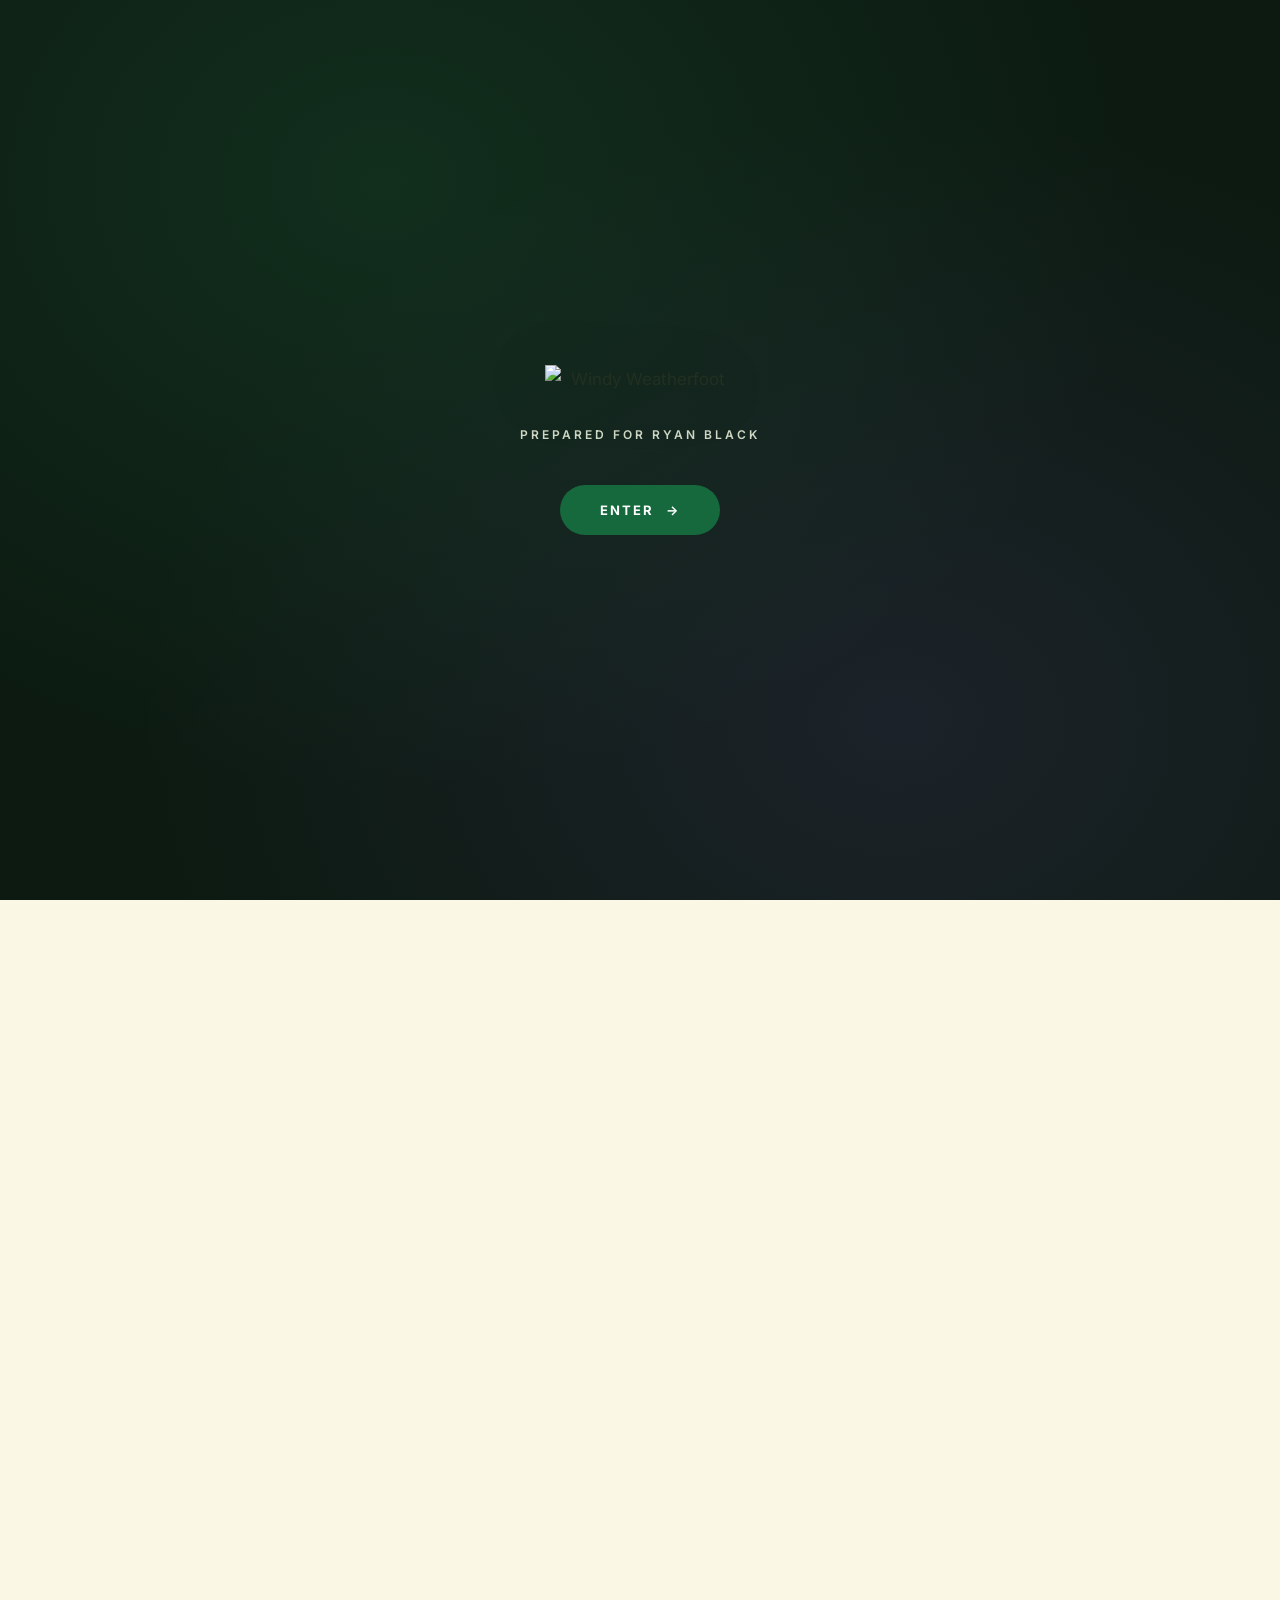
==== index.html @ 0df03382 "add welcome email 1 mockup to the 90-day plan section drops a "The first flow, in draft" callout bet" ====
<!DOCTYPE html>
<html lang="en">
<head>
  <meta charset="UTF-8" />
  <meta name="viewport" content="width=device-width, initial-scale=1.0" />
  <meta name="robots" content="noindex, nofollow" />
  <title>Windy Weatherfoot, expanded</title>
  <meta property="og:type" content="website" />
  <meta property="og:url" content="https://jacogilliam-ai.github.io/windy-pitch/" />
  <meta property="og:title" content="Windy Weatherfoot, expanded" />
  <meta property="og:description" content="A franchise-expansion roadmap. Prepared for Ryan Black." />
  <meta property="og:image" content="https://jacogilliam-ai.github.io/windy-pitch/images/hero-cottage-moon.jpg" />
  <meta property="og:image:width" content="2322" />
  <meta property="og:image:height" content="1320" />
  <meta name="twitter:card" content="summary_large_image" />
  <meta name="twitter:title" content="Windy Weatherfoot, expanded" />
  <meta name="twitter:description" content="A franchise-expansion roadmap. Prepared for Ryan Black." />
  <meta name="twitter:image" content="https://jacogilliam-ai.github.io/windy-pitch/images/hero-cottage-moon.jpg" />
  <link rel="preconnect" href="https://fonts.googleapis.com" />
  <link rel="preconnect" href="https://fonts.gstatic.com" crossorigin />
  <link href="https://fonts.googleapis.com/css2?family=Fraunces:opsz,wght@9..144,400;9..144,500;9..144,600;9..144,700&family=Inter:wght@400;500;600;700&display=swap" rel="stylesheet" />
  <link rel="stylesheet" href="styles.css?v=53" />
</head>
<body>

  <!-- INTRO SPLASH -->
  <div id="gate" class="gate">
    <div class="gate-inner">
      <img src="images/logo.webp" alt="Windy Weatherfoot" class="gate-logo" />
      <p class="gate-eyebrow">Prepared for Ryan Black</p>
      <button id="gate-enter" class="gate-enter" type="button">Enter<span class="gate-enter-arrow" aria-hidden="true">→</span></button>
    </div>
  </div>

  <!-- MAIN CONTENT -->
  <main id="site" class="site hidden" aria-hidden="true">

    <!-- NAV -->
    <nav class="nav">
      <img src="images/logo.webp" alt="Windy Weatherfoot" class="nav-logo" />
      <div class="nav-links">
        <a href="#machine">The Machine</a>
        <a href="#plan">The Plan</a>
        <a href="#ask">The Ask</a>
      </div>
    </nav>

    <!-- HERO -->
    <section class="hero">
      <div class="hero-bg" style="background-image: url('images/hero-cottage-moon.jpg');"></div>
      <div class="hero-overlay"></div>
      <div class="hero-inner">
        <p class="hero-eyebrow">Prepared for Ryan Black</p>
        <h1 class="hero-title">Windy Weatherfoot,<br /><em>expanded.</em></h1>
        <p class="hero-sub">How the show becomes a franchise. How every piece feeds the next.</p>
        <div class="hero-cta">
          <a href="#machine" class="btn">See the machine</a>
        </div>
      </div>
    </section>

    <!-- THE READ -->
    <section class="section section-forest">
      <div class="container container-narrow center-head">
        <p class="eyebrow eyebrow-light">The read</p>
        <h2 class="display-1 display-light">The reach is here. The revenue path isn't.</h2>
        <p class="body-lg body-light">58,800 YouTube subscribers. 5,000 on TikTok. Roblox launched. The audience showed up. Most of them watch and leave. There's no path from the view to the cart, no product that keeps a kid coming back, no engine that compounds what you've already built.</p>
        <p class="body-lg body-light">What follows is that path. Ninety days to prove the funnel, years to build the franchise, laid out as if I started tomorrow.</p>
      </div>
    </section>

    <!-- READ 01: THE CHARACTER READ -->
    <section class="section section-forest">
      <div class="split split-reverse">
        <figure class="split-media">
          <img src="images/windy-butterfly.jpg" alt="Windy" loading="lazy" />
        </figure>
        <div class="split-body">
          <p class="eyebrow eyebrow-light">The character read</p>
          <h2 class="display-1 display-light">She talks to camera. That's rare, and it's a channel.</h2>
          <p class="body-lg body-light">Most kids' IP characters live inside the story. Windy talks straight to the camera. Nothing else in kids' IP does that.</p>
          <p class="body-lg body-light">That's why she can carry a product drop, an email, a Roblox reveal. She's not a mascot. She's the person kids trust. The channel is already built into the show.</p>
          <p class="body-lg body-light">The footprint on her vest is already the mark. Put it on every tee, every box, and every unlock screen, and one character carries a whole wardrobe.</p>
        </div>
      </div>
    </section>

    <!-- READ 02: THE SITE READ -->
    <section class="section section-cream">
      <div class="container center-head">
        <p class="eyebrow">The site read</p>
        <h2 class="display-1">Three things I'd fix first.</h2>
        <p class="lead">Looked at windyweatherfoot.com from the outside. Three things that would move numbers before anything on the plan below ever ships.</p>
      </div>

      <div class="audit-list">
        <article class="audit-item">
          <p class="audit-num">01</p>
          <div class="audit-body">
            <h3>Your homepage hero CTA dead-ends.</h3>
            <p>The "Download the Pledge PDF" button on your homepage links to /collections/all. Not a PDF, not gated, not the pledge product page. Every visitor who clicks the most prominent thing on your site lands somewhere confusing. One link fix.</p>
          </div>
        </article>

        <article class="audit-item">
          <p class="audit-num">02</p>
          <div class="audit-body">
            <h3>Your character discovery is invisible to the internet.</h3>
            <p>Seven characters, one carousel URL, seven "Shop [Name]'s Items" buttons that reload the same page. Meanwhile all seven character collections already exist at their own URLs, they just aren't wired up. No character data for search engines either, so Google and AI answers have no anchor for "who is Windy Weatherfoot" queries. Wire the buttons, build a real page for each character, add character data for search. Biggest single search opportunity on the site sitting unclaimed.</p>
          </div>
        </article>

        <article class="audit-item">
          <p class="audit-num">03</p>
          <div class="audit-body">
            <h3>Your post-purchase experience isn't on-brand.</h3>
            <p>Every customer who buys your product gets kicked into vanilla Shopify. The Account and Orders pages have no Weatherfoot header, no branding, no styling. They just handed you money, and the first thing they see is a screen that could belong to any other online store. Fixable through Shopify customer account extensions or theme customization.</p>
          </div>
        </article>
      </div>

      <div class="audit-live-test">
        <p class="audit-live-eyebrow"><em>And one thing I tested myself.</em></p>
        <h3 class="audit-live-title">Nothing fires after email signup.</h3>
        <p class="audit-live-body">I subscribed to your email list on July 10. Since then: zero welcome email, zero product tease, zero follow-up. Shopify sent me a login code (that's transactional, working fine), but the marketing side isn't wired. You have two email capture forms on the homepage. Neither of them triggers a sequence. Every warm lead you're paying to acquire is cooling in a queue.</p>
      </div>

      <div class="audit-more">
        <a href="audit.html" class="btn-audit">Read the full audit<span class="btn-audit-arrow" aria-hidden="true">→</span></a>
        <p class="audit-more-caption">Everything else I found, page by page.</p>
      </div>
    </section>

    <!-- WHY NOW -->
    <section id="whynow" class="section section-forest">
      <div class="container container-narrow center-head">
        <p class="eyebrow eyebrow-light">Why now</p>
        <h2 class="display-1 display-light">The window is open.</h2>
        <p class="body-lg body-light">Kids' IP is going through a consolidation window. Bluey demonstrated the ceiling. Slumberkins and Little Passports proved the middle. The gap between them, character-driven and preservation-minded, is empty right now.</p>
        <p class="body-lg body-light">Windy Weatherfoot has the material for it. The next twelve months decide whether another IP fills the space first.</p>
      </div>
    </section>

    <!-- READ 03: THE PRODUCT READ (paired with the showcase below) -->
    <section class="section section-cream-2">
      <div class="container container-narrow center-head">
        <p class="eyebrow">The product read</p>
        <h2 class="display-1">Your best SKUs already tell you what belongs in the lineup.</h2>
        <p class="body-lg">The lucky purple comb and the pledge box come from moments in the show. The instinct is right. Kids ask for what they saw a character use. Plush, bag charms, the vest, and character apparel are the next of that kind, and they're the ones kids ask for by name.</p>
        <p class="body-lg">Put story-first products at the front of the lineup, and each one pulls from an audience the show already has. Here's what that looks like.</p>
      </div>
    </section>

    <!-- THE PRODUCTS -->
    <section class="section section-cream">
      <div class="container center-head">
        <p class="eyebrow">The products</p>
        <h2 class="display-1">Things kids collect, repeat, and unlock.</h2>
        <p class="lead">Every product does one of three jobs. It builds a collection, it comes back every month, or it unlocks something in the game. Same catalog, three doors in for ages 2 to 10. Kids age up inside the world, not out of it.</p>
        <p class="body-lg" style="text-align: center; max-width: 62ch; margin: 20px auto 0; font-style: italic; color: var(--ink-muted);">This is the Year 1 to 3 vision, not the 90-day scope. Phase 1 is site plus email. Everything below is what gets built once Phase 1 has earned it.</p>
      </div>

      <!-- Lead feature: bag charms -->
      <div class="prod-feature">
        <figure class="prod-feature-media">
          <span class="prod-render-tag">Concept render</span>
          <img src="images/charms-backpack.jpg" alt="Chip, Carrot, and Chit Chat bag charms clipped to a backpack" loading="lazy" width="1288" height="1600" />
        </figure>
        <div class="prod-feature-body">
          <p class="prod-kicker">Collect</p>
          <h3>Blind-box bag charms</h3>
          <p>Clip-on characters that ride to school and back. A surprise in every pack, a full cast to chase, and the whole thing lives where kids show each other what they love: the backpack strap.</p>
          <p>Wave one ships as soft plush charms in Q2, same factory profile as the plush line. Wave two upgrades to vinyl blind-box figurines once volume justifies the tooling. The reason a kid asks for the next one.</p>
        </div>
      </div>

      <!-- Rendered product line -->
      <div class="prod-showcase">
        <figure class="prod-card">
          <div class="prod-card-media">
            <span class="prod-render-tag">Concept render</span>
            <img src="images/plush-duo.jpg" alt="Chip and Carrot plush toys" loading="lazy" width="1300" height="1632" />
          </div>
          <figcaption>
            <p class="prod-kicker">Collect</p>
            <h3>The plush line</h3>
            <p>Chip and Carrot first, then the whole cast. Full sizes, seasonal variants, and minis made for backpacks.</p>
          </figcaption>
        </figure>

        <figure class="prod-card">
          <div class="prod-card-media">
            <span class="prod-render-tag">Concept render</span>
            <img src="images/tee-chip.jpg" alt="Kids tee with a hand-drawn Chip and the footprint mark" loading="lazy" width="1288" height="1600" />
          </div>
          <figcaption>
            <p class="prod-kicker">Collect</p>
            <h3>Kids apparel</h3>
            <p>The footprint as a uniform, sized for real kids, with a small parent matching capsule made for photos.</p>
          </figcaption>
        </figure>

        <figure class="prod-card">
          <div class="prod-card-media">
            <span class="prod-render-tag">Concept render</span>
            <img src="images/book-cover.jpg" alt="Windy Weatherfoot board book cover" loading="lazy" width="1600" height="1600" />
          </div>
          <figcaption>
            <p class="prod-kicker">Collect</p>
            <h3>The book &amp; activity ladder</h3>
            <p>Coloring books, sticker books, sing-along picture books, board books, early readers. Coloring and activity books ship first in Year 1. Board books via licensed partner later in Year 1. Chapter books need a publisher deal in Year 2. Your existing Weatherfoot Pledge, Pack Song, and Butterfly Maze are the first PDFs onto a shelf.</p>
          </figcaption>
        </figure>
      </div>

      <!-- Public market comps -->
      <section class="market" aria-label="Public market pricing benchmarks">
        <p class="eyebrow">The market</p>
        <p class="market-lead">Public retail. What kids' companies already charge for these categories.</p>
        <div class="market-grid">
          <div class="market-stat">
            <p class="market-cat">Plush</p>
            <p class="market-range">$10 to $45</p>
            <p class="market-source">$10 blind-box minis, $25 to $45 character plush. Squishmallows and Slumberkins. Collector tier goes higher but isn't the volume driver.</p>
          </div>
          <div class="market-stat">
            <p class="market-cat">Monthly box</p>
            <p class="market-range">$22 to $40</p>
            <p class="market-source">KiwiCo and Little Passports sit here. Lovevery reaches higher for the premium learning tier.</p>
          </div>
          <div class="market-stat">
            <p class="market-cat">Kids apparel</p>
            <p class="market-range">$22 to $40</p>
            <p class="market-source">Character tees at $22 to $32. Hoodies and sets stretch the ceiling. Bluey and CoComelon retail comps.</p>
          </div>
          <div class="market-stat">
            <p class="market-cat">Books &amp; activities</p>
            <p class="market-range">$6 to $18</p>
            <p class="market-source">Coloring and sticker books at $6 to $12. Board books $8 to $15. Early readers $12 to $18. Scholastic and Penguin.</p>
          </div>
        </div>
        <p class="market-fine">Public retail prices, not internal figures.</p>
      </section>

      <!-- The Preservation Club mechanism -->
      <article class="prod-mechanism">
        <p class="prod-kicker">Repeat</p>
        <h3>The Preservation Club</h3>
        <div class="prod-mechanism-body">
          <div class="prod-mechanism-copy">
            <p>A monthly subscription that turns Generation Preservation™ from a brand promise into something kids actually do at home. Every founding member gets a footprint vest, Windy's style or Walker's, in their size. Every month brings a new mission tied to that month's episodes, and a patch to earn.</p>
            <p>The Club opens with a welcome kit: printables, digital access, first mission. Vests ship to founding members in month four, once sizing runs are through kids' apparel production.</p>
            <p>Windy earns hers in the show. Kids earn theirs at home. Real missions parents can guide: plant something, pick up trash on a walk, help a neighbor. Finish the mission, iron the badge on. Iron-on beats velcro for durability and sew-on for effort.</p>
            <p class="prod-mechanism-close">The show writes the storyline. The club runs the game.</p>
          </div>
          <div class="prod-mechanism-visual">
            <div class="vest-pair">
              <figure class="vest-card">
                <img src="images/vest-preservation-windy.jpg" alt="The Preservation Club vest in Windy's style: pink two-tone, patches sewn on" loading="lazy" width="1600" height="1600" />
                <figcaption>Windy's</figcaption>
              </figure>
              <figure class="vest-card">
                <img src="images/vest-preservation-walker.jpg" alt="The Preservation Club vest in Walker's style: navy and rust two-tone, patches sewn on" loading="lazy" width="1600" height="1600" />
                <figcaption>Walker's</figcaption>
              </figure>
            </div>
            <div class="patch-cluster">
              <img src="images/badge-plant.png" alt="Plant patch concept render" class="patch-img" loading="lazy" />
              <img src="images/badge-help.png" alt="Help patch concept render" class="patch-img" loading="lazy" />
              <img src="images/badge-clean.png" alt="Clean patch concept render" class="patch-img" loading="lazy" />
              <img src="images/badge-share.png" alt="Share patch concept render" class="patch-img" loading="lazy" />
            </div>
            <p class="patch-caption">A patch a month, tied to that month's episodes.</p>
          </div>
        </div>
      </article>

      <!-- Music channel -->
      <article class="prod-mechanism prod-mechanism-alt">
        <p class="prod-kicker">Royalty</p>
        <h3>The music channel.</h3>

        <div class="music-stats">
          <div class="music-stat">
            <p class="music-num">200K</p>
            <p class="music-label">YouTube views on Take Me Home</p>
          </div>
          <div class="music-stat music-stat-alt">
            <p class="music-num">1</p>
            <p class="music-label">monthly listener on Spotify</p>
          </div>
        </div>

        <div class="prod-mechanism-body prod-mechanism-body-single">
          <div class="prod-mechanism-copy">
            <p>The infrastructure is set up. The bridge from one platform to the other is what's missing.</p>
            <p>Every YouTube description points to Spotify. Every email flow features the newest track. Every blog post about morning routines or songs to sing before bed opens with a play button. Character-branded playlists on Spotify Kids. A Sunpike soundtrack album. Lullaby collections tied to the "home by supper" pledge. The audience exists. The catalog exists. The path between them doesn't yet.</p>
            <p class="prod-mechanism-close">Same songs. Same audience. New royalty stream.</p>
          </div>
        </div>
      </article>

      <!-- Revenue architecture -->
      <section class="revenue-arch" aria-label="Revenue architecture summary">
        <p class="eyebrow">Revenue architecture</p>
        <p class="revenue-lead">Four revenue types. One IP.</p>
        <div class="revenue-grid">
          <div class="revenue-col">
            <p class="revenue-cat">Owned</p>
            <p class="revenue-subcat">You make it, you sell it.</p>
            <ul>
              <li>Plush line</li>
              <li>Kids apparel</li>
              <li>Books and activity</li>
              <li>Bag charms</li>
            </ul>
          </div>
          <div class="revenue-col">
            <p class="revenue-cat">Recurring</p>
            <p class="revenue-subcat">Locked-in monthly income.</p>
            <ul>
              <li>Preservation Club (monthly subscription)</li>
              <li>Roblox game pass (in-game monthly)</li>
              <li>Founders' Ring (annual exclusives tier)</li>
            </ul>
          </div>
          <div class="revenue-col">
            <p class="revenue-cat">Royalty</p>
            <p class="revenue-subcat">Someone else pays for the play.</p>
            <ul>
              <li>Music streaming</li>
              <li>Roblox unlock economy</li>
              <li>Book royalties</li>
              <li>Brand licensing (bedding, backpacks, snacks, party)</li>
            </ul>
          </div>
          <div class="revenue-col">
            <p class="revenue-cat">Creator</p>
            <p class="revenue-subcat">Other people grow the brand for you.</p>
            <ul>
              <li>Anchor partners at Ryan's World scale</li>
              <li>Vetted mid-tier creators</li>
              <li>10 to 15 percent affiliate commission</li>
              <li>Cross-IP collabs (Year 2, long deal cycle)</li>
            </ul>
          </div>
        </div>
        <p class="revenue-close">The show is the anchor. Everything else is category expansion.</p>
      </section>

      <p class="prod-note">Concept renders, made to show the direction. Final products would go through proper design and prototyping.</p>
    </section>

    <!-- THE MACHINE (flywheel) -->
    <section id="machine" class="section section-cream">
      <div class="container center-head">
        <p class="eyebrow">The machine</p>
        <h2 class="display-1">Not six products. One machine.</h2>
        <p class="lead">You've built the biggest parts: the show, the game, the creators. Right now they run on their own. Connect them, add the products, and each one makes the next one bigger.</p>
      </div>

      <div class="flywheel" id="flywheel">
        <div class="fw-stage">
          <svg class="fw-orbit" viewBox="0 0 100 100" aria-hidden="true">
            <circle class="fw-orbit-track" cx="50" cy="50" r="42" />
            <circle class="fw-orbit-sweep" cx="50" cy="50" r="42" />
          </svg>

          <div class="fw-hub">
            <svg class="fw-hub-mark" viewBox="0 0 64 72" aria-hidden="true">
              <path d="M32 20c9 0 16 8 15 20-1 9-7 16-15 16s-14-7-15-16C16 28 23 20 32 20Z" />
              <circle cx="20" cy="12" r="5" />
              <circle cx="31" cy="8" r="5.5" />
              <circle cx="42" cy="11" r="5" />
              <circle cx="49" cy="19" r="4" />
            </svg>
            <p class="fw-hub-label">One mark,<br />every piece</p>
          </div>

          <div class="fw-node fw-pos-1">
            <span class="fw-step">01</span>
            <h3>Watch</h3>
            <p>The show and Windy's camera moments build real attachment.</p>
          </div>
          <div class="fw-node fw-pos-2">
            <span class="fw-step">02</span>
            <h3>Collect</h3>
            <p>Plush, charms, and the club turn love into things kids hold.</p>
          </div>
          <div class="fw-node fw-pos-3">
            <span class="fw-step">03</span>
            <h3>Play</h3>
            <p>Every product carries a Roblox unlock into daily play.</p>
          </div>
          <div class="fw-node fw-pos-4">
            <span class="fw-step">04</span>
            <h3>Share</h3>
            <p>Family creators unbox and wear it, pulling the next wave back.</p>
          </div>
        </div>

        <div class="fw-loop" aria-hidden="true">
          <span>Watch</span> → <span>Collect</span> → <span>Play</span> → <span>Share</span> ↻ <em>repeat</em>
        </div>

        <div class="fw-engine">
          <div class="fw-engine-mark">GPC</div>
          <div>
            <h3>The engine</h3>
            <p>The footprint ties every piece together, from her vest to the unlock screen. The Generation Preservation Club is the monthly subscription that keeps all four spinning between episodes.</p>
          </div>
        </div>
      </div>

      <div class="container container-narrow center-head">
        <p class="body-lg">Each turn, more kids arrive, the fandom runs deeper, and the creator roster grows. So the next turn reaches more kids for less. That is the difference between a store and a franchise. A store sells once. A machine compounds.</p>
      </div>
    </section>

    <!-- THE DELIGHT PLAY -->
    <section class="section section-cream-2">
      <div class="container container-narrow center-head">
        <p class="eyebrow">The delight play</p>
        <h2 class="display-1">Cheap surprises, real fans.</h2>
        <p class="body-lg">One flat envelope, once a quarter, to the top customers. A scavenger hunt card for the backyard. A seed packet with a note from Chip. A recipe card for Chip's favorite snack. Ships for under a dollar, cheaper than a single Meta ad, and the kid remembers Windy Weatherfoot every time they use it.</p>
        <p class="body-lg">Email keeps them warm. Envelopes make them show up.</p>
      </div>
    </section>

    <!-- FIRST 90 DAYS -->
    <section id="plan" class="section section-forest">
      <div class="container center-head">
        <p class="eyebrow eyebrow-light">First 90 days</p>
        <h2 class="display-1 display-light">A rough map, not a promise.</h2>
        <p class="lead body-light">Bluey's site works because BBC drops finished animation straight onto every page. Claynosaurz does the same from their 3D pipeline. The advantage is owning the animation, and both companies already do. You already own yours: episodes, character stills, the shots where Windy talks to the camera. Your Shopify isn't pulling from any of it yet.</p>
        <p class="body-lg body-light">Three phases. Phase 1 is site, email, and content, run on contract. You measure the work. Phase 2 is proving the funnel through what already exists: blog, audience, printables. Phase 3 is where you invest behind what the first two have already earned.</p>
        <p class="body-lg body-light">Building toward a cinematic, video-forward storefront takes six months, not ninety days. The goal is a Shopify that carries the show, not just the products. It needs access to your existing animation library. That's a Phase 2 conversation, not a Month 1 promise.</p>
        <p class="body-lg body-light">One caveat: I've worked from public research only. Where the timeline touches your team or your pipeline, I've made calls from the outside. Happy to be corrected.</p>
      </div>

      <div class="plan-grid">
        <article class="plan-month">
          <p class="plan-label">Month 1</p>
          <p class="plan-title">Site + funnel.</p>
          <ul>
            <li>Homepage hero CTA fixed (Pledge PDF gated + wired correctly)</li>
            <li>Character shop buttons wired to real collections</li>
            <li>Per-character content pages built (7 URLs, each with FictionalCharacter schema)</li>
            <li>Activity downloads gated behind email</li>
            <li>JSON-LD structured data on product, blog, and category pages</li>
            <li>Meta titles + descriptions rewritten across the site</li>
            <li>Welcome flow live (currently absent, per live test): cast intros, pledge download, first activity kit, first-order discount</li>
            <li>Weekly activity email tied to that week's episode</li>
          </ul>
        </article>
        <article class="plan-month">
          <p class="plan-label">Month 2</p>
          <p class="plan-title">Video-forward, blog-forward, post-purchase.</p>
          <ul>
            <li>Character pages rebuilt with show clips (existing YouTube masters, embedded as autoplay muted loops)</li>
            <li>Post-purchase account experience rebranded (Weatherfoot header, styling, order tracking)</li>
            <li>Blog: every post links to a matching product and activity at the bottom</li>
            <li>Music cross-linking: YouTube descriptions to Spotify, tracks in welcome flow</li>
            <li>Post-purchase flow live: care tips week two, matching product week four, next-invite week six</li>
            <li>Quarterly season flows scheduled: spring plant, summer earn-your-hat, fall harvest, winter home-by-supper</li>
          </ul>
        </article>
        <article class="plan-month">
          <p class="plan-label">Month 3</p>
          <p class="plan-title">Measure and expand.</p>
          <ul>
            <li>Site conversion rate measured against baseline</li>
            <li>Email list growth measured (target set by activity download rate)</li>
            <li>Blog posting twice a week in your voice, illustrator contracted for headers</li>
            <li>Blog-to-cart conversion measured</li>
            <li>Regular reporting to the WW team</li>
            <li>Conversation about Phase 2 (products, funded by WW)</li>
          </ul>
        </article>
      </div>

      <div class="container center-head" style="margin-top: 100px;">
        <p class="eyebrow eyebrow-light">The first flow, in draft</p>
        <h3 class="display-1 display-light" style="font-size: clamp(28px, 4vw, 44px);">Email 1: Welcome home.</h3>
        <p class="body-lg body-light" style="max-width: 62ch; margin: 24px auto 0;">A rough directional pass of the first welcome email, using your existing brand assets. Real design would go through Kimberly. This shows the pattern: a warm welcome from Windy, delivery of the Pledge, and a tease for Email 2.</p>
      </div>

      <div class="email-preview">
        <img src="images/Welcome-Email-1.jpg" alt="Welcome email mockup: dark forest hero with 'Welcome home', script banner in cream, first-person letter from Windy, Pledge PDF card with download CTA, preview strip, footer" loading="lazy" width="800" height="3888" />
      </div>

      <div class="container center-head" style="margin-top: 100px;">
        <p class="eyebrow eyebrow-light">Beyond 90 days</p>
        <h3 class="display-1 display-light" style="font-size: clamp(28px, 4vw, 44px);">Year one, two, three.</h3>
      </div>

      <div class="plan-grid">
        <article class="plan-month">
          <p class="plan-label">Year 1</p>
          <p class="plan-title">Compound the launch.</p>
          <ul>
            <li>Vest ships to Preservation Club members (month four)</li>
            <li>Soft plush charms wave one (Q2)</li>
            <li>Coloring and activity books self-published (Q1 to Q2)</li>
            <li>Music playlists live on Spotify Kids</li>
            <li>Blog and email flywheels at cadence</li>
            <li>New character plush drops (Windy, Walker) in Q4</li>
          </ul>
        </article>
        <article class="plan-month">
          <p class="plan-label">Year 2</p>
          <p class="plan-title">Franchise mechanics.</p>
          <ul>
            <li>Board books via licensed publisher partner</li>
            <li>Vinyl blind-box charms wave two</li>
            <li>Founders' Ring annual tier opens</li>
            <li>First cross-IP collab lands (deal started year one)</li>
            <li>Kids' apparel line expanded from the vest</li>
            <li>Seasonal drop calendar synced to the show</li>
          </ul>
        </article>
        <article class="plan-month">
          <p class="plan-label">Year 3</p>
          <p class="plan-title">Scale and license.</p>
          <ul>
            <li>Chapter book series via major publisher</li>
            <li>Brand licensing deals close (bedding, backpacks, snacks)</li>
            <li>First retail shelf pilot (specialty and indie first)</li>
            <li>Live experience or event pilot</li>
            <li>International distribution deals</li>
            <li>IP category-leader position</li>
          </ul>
        </article>
      </div>

      <div class="container container-narrow center-head">
        <p class="body-lg body-light" style="margin-top: 56px;">By day ninety, the funnel is measured and moving. By year three, the franchise runs on all four revenue types at once. The show is the anchor. Everything else is compound growth.</p>
      </div>
    </section>

    <!-- THE ASK -->
    <section id="ask" class="section section-cream section-final">
      <div class="container container-narrow">
        <p class="eyebrow">The ask</p>
        <h2 class="display-1">Let's actually talk this time.</h2>
        <p class="body-lg">Ryan, we were on that call last year with Ron Thorne and I never brought up Windy. I had ideas, but I didn't have the full scope of what I wanted to bring to life yet.</p>
        <p class="body-lg">Jen Thorne first told me about Windy Weatherfoot, and I've thought it was a cool project since. In the meantime I built <a href="https://aurean.shop" target="_blank" rel="noopener">Aurean</a>, a sterling silver brand I launched this quarter at aurean.shop. I'm running the full machine: manufacturing, fulfillment, marketing, site, support. It's early. The value isn't the scale, it's that I built every piece and I know exactly what runs and where it breaks.</p>

        <figure class="ask-proof">
          <img src="images/aurean-rings.jpg" alt="Aurean rings, a sterling silver brand built by Jacob Gilliam" loading="lazy" width="800" height="1200" />
          <figcaption>Aurean. Built solo, live this quarter.</figcaption>
        </figure>

        <p class="body-lg">That's the scope I was missing. So this time I put the ideas in one place and sent them to you.</p>
        <p class="body-lg">The way I'd want to start is small. Contract-based work on the site fixes and email flows first, output you can measure. Prove that lands, then we talk about what's next. If any of this aligns with where you're taking Windy Weatherfoot, I'd love fifteen minutes to talk through it.</p>

        <div class="ask-close">
          <p class="ask-close-line">Text me back whenever. I'll make the time.</p>
        </div>
      </div>
    </section>

    <!-- FOOTER -->
    <footer class="footer">
      <p>Prepared privately for Ryan Black.</p>
      <p>Windy Weatherfoot, expanded. By Jacob Gilliam. July 2026.</p>
      <p class="footer-fine">All show imagery is © Windy Weatherfoot, used here for private discussion only.</p>
    </footer>

  </main>

  <script src="main.js?v=53"></script>
</body>
</html>
---- styles.css ----
/* =========================================================
   Windy Weatherfoot — pitch site
   Cinematic long-scroll for a private audience of one.
   ========================================================= */

:root {
  /* Cream-first franchise palette (Claynosaurz DNA) */
  --cream: #faf8e4;
  --cream-2: #f3efd4;
  --bg-cream: #faf8e4;        /* legacy alias */
  --bg-cream-warm: #f3efd4;   /* legacy alias */
  --bg-forest: #133a24;
  --bg-forest-warm: #17442a;
  --bg-midnight: #0c1a11;
  --bg-midnight-warm: #102316;

  --green: #15693c;
  --green-deep: #0f4e2c;
  --green-bright: #2a8a52;

  --ink: #223020;
  --ink-muted: #5e6b58;
  --ink-cream: #faf8e4;
  --ink-cream-muted: #cfd8c4;

  --accent-purple: #8b5cd6;
  --accent-coral: #f28b8b;
  --accent-gold: #d4a24a;
  --accent-teal: #6bb6a6;

  --font-display: 'Fraunces', Georgia, 'Times New Roman', serif;
  --font-body: 'Inter', -apple-system, BlinkMacSystemFont, 'Segoe UI', sans-serif;

  --section-pad-y: clamp(80px, 12vw, 160px);
  --section-pad-x: clamp(24px, 5vw, 64px);

  --container-max: 1200px;
  --container-narrow: 720px;

  --radius-sm: 8px;
  --radius-md: 20px;
  --radius-lg: 32px;
  --radius-xl: 44px;
  --radius-pill: 999px;

  --ease: cubic-bezier(0.4, 0, 0.2, 1);
}

/* Reset & base */
*, *::before, *::after { box-sizing: border-box; }
html { -webkit-text-size-adjust: 100%; scroll-behavior: smooth; }
body {
  margin: 0;
  padding: 0;
  font-family: var(--font-body);
  font-size: 17px;
  line-height: 1.65;
  color: var(--ink);
  background: var(--bg-cream);
  -webkit-font-smoothing: antialiased;
  -moz-osx-font-smoothing: grayscale;
}
img { max-width: 100%; display: block; }
figure { margin: 0; }
button { font-family: inherit; }

/* =========================================================
   PASSWORD GATE
   ========================================================= */
.gate {
  position: fixed;
  inset: 0;
  z-index: 1000;
  display: flex;
  align-items: center;
  justify-content: center;
  background: var(--bg-midnight);
  background-image:
    radial-gradient(ellipse at 30% 20%, rgba(42, 138, 82, 0.18), transparent 60%),
    radial-gradient(ellipse at 70% 80%, rgba(139, 92, 214, 0.12), transparent 60%);
  padding: 40px 24px;
  transition: opacity 0.6s var(--ease);
}
.gate.hidden {
  opacity: 0;
  pointer-events: none;
}
.gate-inner {
  max-width: 480px;
  width: 100%;
  text-align: center;
}
.gate-logo {
  width: 190px;
  margin: 0 auto 32px;
  filter: drop-shadow(0 8px 30px rgba(0, 0, 0, 0.45));
}
.gate-eyebrow {
  font-size: 12px;
  font-weight: 600;
  letter-spacing: 3px;
  text-transform: uppercase;
  color: var(--ink-cream-muted);
  margin: 0 0 40px;
}
.gate-enter {
  display: inline-flex;
  align-items: center;
  gap: 12px;
  padding: 17px 40px;
  font-family: var(--font-body);
  font-size: 13px;
  font-weight: 700;
  letter-spacing: 2px;
  text-transform: uppercase;
  background: var(--green);
  color: #fff;
  border: none;
  border-radius: var(--radius-pill);
  cursor: pointer;
  transition: background 0.25s var(--ease), transform 0.25s var(--ease);
}
.gate-enter:hover { background: var(--green-bright); transform: translateY(-2px); }
.gate-enter-arrow {
  transition: transform 0.25s var(--ease);
}
.gate-enter:hover .gate-enter-arrow { transform: translateX(4px); }

/* =========================================================
   MAIN SITE
   ========================================================= */
.site { opacity: 1; }
.site.hidden {
  opacity: 0;
  pointer-events: none;
}
.site:not(.hidden) { animation: fadeIn 0.8s var(--ease) both; }

@keyframes fadeIn {
  from { opacity: 0; transform: translateY(8px); }
  to { opacity: 1; transform: translateY(0); }
}

/* NAV */
.nav {
  position: absolute;
  top: 0;
  left: 0;
  right: 0;
  z-index: 10;
  display: flex;
  justify-content: space-between;
  align-items: center;
  padding: 26px var(--section-pad-x);
}
.nav-logo {
  height: 46px;
  filter: drop-shadow(0 2px 14px rgba(0, 0, 0, 0.35));
}
.nav-links {
  display: flex;
  gap: 34px;
  align-items: center;
}
.nav-links a {
  color: #fff;
  text-decoration: none;
  font-weight: 600;
  font-size: 15px;
  letter-spacing: 0.2px;
  opacity: 0.92;
  text-shadow: 0 1px 14px rgba(0, 0, 0, 0.45);
  transition: opacity 0.2s var(--ease);
}
.nav-links a:hover { opacity: 1; }
.nav-tag {
  font-size: 11px;
  font-weight: 600;
  letter-spacing: 2.5px;
  text-transform: uppercase;
  color: rgba(255, 255, 255, 0.8);
  text-shadow: 0 1px 14px rgba(0, 0, 0, 0.45);
}

/* Pill button component */
.btn {
  display: inline-flex;
  align-items: center;
  justify-content: center;
  gap: 10px;
  min-height: 48px;
  padding: 15px 34px;
  font-family: var(--font-body);
  font-weight: 700;
  font-size: 13px;
  letter-spacing: 1.5px;
  text-transform: uppercase;
  background: var(--green);
  color: #fff;
  border: none;
  border-radius: var(--radius-pill);
  text-decoration: none;
  cursor: pointer;
  transition: background 0.2s var(--ease), transform 0.2s var(--ease);
}
.btn:hover { background: var(--green-deep); transform: translateY(-2px); }
.btn-ghost {
  background: transparent;
  color: #fff;
  box-shadow: inset 0 0 0 2px rgba(255, 255, 255, 0.85);
}
.btn-ghost:hover { background: rgba(255, 255, 255, 0.12); }

/* HERO */
.hero {
  position: relative;
  min-height: 100vh;
  background-size: cover;
  background-position: center;
  background-repeat: no-repeat;
  display: flex;
  flex-direction: column;
  align-items: center;
  justify-content: center;
  text-align: center;
  padding: 140px var(--section-pad-x) 150px;
  overflow: hidden;
}
.hero-bg {
  position: absolute;
  inset: 0;
  background-size: cover;
  background-position: center;
  background-repeat: no-repeat;
  /* Static hero. No Ken Burns. Subtle sharpen + color boost so the shot
     pops without amplifying source softness. */
  filter: contrast(1.06) saturate(1.1);
}
.hero-overlay {
  position: absolute;
  inset: 0;
  background: linear-gradient(
    to bottom,
    rgba(8, 18, 11, 0.42) 0%,
    rgba(8, 18, 11, 0.18) 42%,
    rgba(8, 18, 11, 0.55) 100%
  );
}
.hero-inner {
  position: relative;
  z-index: 2;
  max-width: 1000px;
  color: #fff;
}
.hero-eyebrow {
  font-size: 12px;
  font-weight: 700;
  letter-spacing: 3.5px;
  text-transform: uppercase;
  color: rgba(255, 255, 255, 0.85);
  margin: 0 0 22px;
  text-shadow: 0 1px 14px rgba(0, 0, 0, 0.4);
}
.hero-title {
  font-family: var(--font-display);
  font-weight: 700;
  font-size: clamp(50px, 8.5vw, 130px);
  line-height: 0.98;
  letter-spacing: -0.025em;
  margin: 0;
  text-shadow: 0 4px 46px rgba(0, 0, 0, 0.45);
}
.hero-title em { font-style: italic; }
.hero-sub {
  font-size: clamp(17px, 1.7vw, 21px);
  line-height: 1.55;
  max-width: 620px;
  color: rgba(255, 255, 255, 0.92);
  margin: 28px auto 0;
  text-shadow: 0 2px 20px rgba(0, 0, 0, 0.35);
}
.hero-cta {
  margin-top: 40px;
  display: flex;
  gap: 16px;
  justify-content: center;
  flex-wrap: wrap;
}
/* Scalloped cream divider at hero base */
.hero-wave {
  position: absolute;
  left: 0;
  right: 0;
  bottom: -1px;
  z-index: 3;
  width: 100%;
  line-height: 0;
}
.hero-wave svg {
  display: block;
  width: 100%;
  height: clamp(44px, 6vw, 92px);
}
.hero-wave path { fill: var(--cream); }

/* =========================================================
   SECTIONS
   ========================================================= */
.section {
  padding: var(--section-pad-y) var(--section-pad-x);
  position: relative;
}
.section-cream { background: var(--bg-cream); color: var(--ink); }
.section-forest { background: var(--bg-forest); color: var(--ink-cream); }
.section-midnight { background: var(--bg-midnight); color: var(--ink-cream); }
.section-final { padding-bottom: calc(var(--section-pad-y) * 0.6); }

.container {
  max-width: var(--container-max);
  margin: 0 auto;
}
.container-narrow {
  max-width: var(--container-narrow);
  margin: 0 auto;
}

/* Typography helpers */
.eyebrow {
  font-size: 12px;
  font-weight: 700;
  letter-spacing: 3px;
  text-transform: uppercase;
  color: var(--green);
  margin: 0 0 22px;
}
.eyebrow-light { color: var(--accent-teal); }

.display-1 {
  font-family: var(--font-display);
  font-weight: 700;
  color: var(--green);
  font-size: clamp(36px, 5.5vw, 72px);
  line-height: 1.03;
  letter-spacing: -0.025em;
  margin: 0 0 32px;
}
.display-1 em { font-style: italic; font-weight: 700; }
.display-light { color: var(--ink-cream); }
.display-muted { color: var(--ink-muted); font-size: clamp(28px, 4vw, 52px); margin-bottom: 48px; }

.body-lg {
  font-size: clamp(17px, 1.4vw, 20px);
  line-height: 1.65;
  margin: 0 0 24px;
  max-width: 62ch;
}
.body-lg:last-child { margin-bottom: 0; }
.body-light { color: rgba(244, 235, 216, 0.85); }
.body-light strong { color: var(--ink-cream); }
.body-lg strong { color: var(--ink); font-weight: 600; }
.body-lg a { color: var(--accent-gold); text-decoration: underline; text-decoration-thickness: 1px; text-underline-offset: 3px; }
.body-lg a:hover { color: var(--accent-gold-hover); }

/* =========================================================
   WORLD SECTION
   ========================================================= */
.world-grid {
  display: grid;
  grid-template-columns: 1fr 1fr;
  gap: 24px;
  max-width: 1400px;
  margin: 60px auto 80px;
  padding: 0 var(--section-pad-x);
}
.world-img {
  border-radius: var(--radius-md);
  overflow: hidden;
  aspect-ratio: 16 / 10;
}
.world-img-lg {
  grid-column: 1 / -1;
  aspect-ratio: 21 / 9;
}
.world-img img {
  width: 100%;
  height: 100%;
  object-fit: cover;
}

/* =========================================================
   CAST GRID
   ========================================================= */
.cast-grid {
  display: grid;
  grid-template-columns: repeat(3, 1fr);
  gap: 20px;
  max-width: 1400px;
  margin: 60px auto 0;
  padding: 0 var(--section-pad-x);
}
.cast-card {
  position: relative;
  overflow: hidden;
  border-radius: var(--radius-md);
  aspect-ratio: 4 / 5;
  background: var(--bg-cream-warm);
}
.cast-card-hero {
  grid-column: span 2;
  aspect-ratio: 8 / 5;
}
.cast-card img {
  width: 100%;
  height: 100%;
  object-fit: cover;
  transition: transform 0.8s var(--ease);
}
.cast-card:hover img { transform: scale(1.04); }

.cast-card figcaption {
  position: absolute;
  left: 0;
  right: 0;
  bottom: 0;
  padding: 40px 28px 28px;
  color: var(--ink-cream);
  background: linear-gradient(
    to top,
    rgba(15, 20, 32, 0.92) 0%,
    rgba(15, 20, 32, 0.6) 50%,
    rgba(15, 20, 32, 0) 100%
  );
}
.cast-name {
  font-family: var(--font-display);
  font-weight: 500;
  font-size: 28px;
  margin: 0 0 6px;
  line-height: 1.1;
}
.cast-trait {
  font-size: 14px;
  line-height: 1.5;
  margin: 0;
  color: rgba(244, 235, 216, 0.85);
}

/* =========================================================
   FIGURE FULL (edge-to-edge image reveal)
   ========================================================= */
.figure-full {
  margin: 60px calc(-1 * var(--section-pad-x)) 60px;
  overflow: hidden;
}
.figure-full img {
  width: 100%;
  height: auto;
  max-height: 80vh;
  object-fit: cover;
}
.figure-full-cream {
  margin-top: 60px;
  border-radius: var(--radius-md);
  overflow: hidden;
  max-width: 1400px;
  margin-left: auto;
  margin-right: auto;
}
.figure-full-cream img {
  width: 100%;
  height: auto;
  max-height: 70vh;
  object-fit: cover;
}
.figure-full-cream figcaption {
  text-align: center;
  padding: 20px 24px;
  font-family: var(--font-display);
  font-style: italic;
  font-size: 18px;
  color: var(--ink-muted);
}

/* =========================================================
   GAP SECTION
   ========================================================= */
.gap-grid {
  display: grid;
  grid-template-columns: 1fr 1fr;
  gap: 32px;
  max-width: 1200px;
  margin: 60px auto 60px;
  padding: 0 var(--section-pad-x);
}
.gap-item {
  border-radius: var(--radius-md);
  overflow: hidden;
  background: var(--bg-cream-warm);
}
.gap-item img {
  width: 100%;
  height: 400px;
  object-fit: cover;
  background: white;
}
.gap-item figcaption {
  padding: 28px 28px 32px;
}
.gap-label {
  font-size: 11px;
  font-weight: 600;
  letter-spacing: 3px;
  text-transform: uppercase;
  color: var(--ink-muted);
  margin: 0 0 12px;
}
.gap-desc {
  font-size: 16px;
  line-height: 1.6;
  margin: 0;
}

/* =========================================================
   MOVES / ROADMAP
   ========================================================= */
.moves {
  display: flex;
  flex-direction: column;
  max-width: 900px;
  margin: 60px auto 0;
}
.move {
  display: grid;
  grid-template-columns: 120px 1fr;
  gap: 40px;
  padding: 48px 0;
  border-bottom: 1px solid rgba(244, 235, 216, 0.12);
  align-items: baseline;
}
.move:last-child { border-bottom: none; }
.move-num {
  font-family: var(--font-display);
  font-weight: 400;
  font-size: 56px;
  color: var(--accent-gold);
  line-height: 1;
}
.move-title {
  font-family: var(--font-display);
  font-weight: 500;
  font-size: clamp(24px, 3vw, 32px);
  line-height: 1.15;
  color: var(--ink-cream);
  margin: 0 0 16px;
}
.move-desc {
  font-size: 17px;
  line-height: 1.65;
  color: rgba(244, 235, 216, 0.82);
  margin: 0;
  max-width: 60ch;
}

/* =========================================================
   HORIZON
   ========================================================= */
.horizon {
  display: grid;
  grid-template-columns: repeat(3, 1fr);
  gap: 40px;
  max-width: 1200px;
  margin: 60px auto 0;
}
.horizon-year {
  padding: 40px 32px;
  background: rgba(255, 255, 255, 0.04);
  border-radius: var(--radius-md);
  border: 1px solid rgba(244, 235, 216, 0.08);
}
.horizon-label {
  font-family: var(--font-display);
  font-style: italic;
  font-size: 24px;
  color: var(--accent-gold);
  margin: 0 0 16px;
  font-weight: 500;
}
.horizon-body {
  font-size: 15px;
  line-height: 1.6;
  color: rgba(244, 235, 216, 0.82);
  margin: 0;
}

/* =========================================================
   ASK
   ========================================================= */
.section-final .body-lg a {
  color: var(--ink);
  text-decoration: underline;
  text-decoration-thickness: 1px;
  text-underline-offset: 3px;
  font-weight: 600;
}
.ask-close {
  margin-top: 44px;
  padding-top: 32px;
  border-top: 1px solid rgba(21, 105, 60, 0.16);
}
.ask-close-line {
  font-family: var(--font-display);
  font-style: italic;
  font-size: clamp(22px, 3vw, 30px);
  line-height: 1.3;
  color: var(--green);
  margin: 0;
}
.ask-proof {
  margin: 40px 0;
  max-width: 340px;
}
.ask-proof img {
  display: block;
  width: 100%;
  height: auto;
  border-radius: var(--radius-md);
  box-shadow: 0 24px 60px rgba(21, 60, 36, 0.18);
}
.ask-proof figcaption {
  margin-top: 14px;
  font-size: 14px;
  font-style: italic;
  color: var(--ink-muted);
}

/* =========================================================
   FOOTER
   ========================================================= */
.footer {
  background: var(--bg-midnight);
  color: var(--ink-cream-muted);
  padding: 60px var(--section-pad-x);
  text-align: center;
  font-size: 13px;
  line-height: 1.7;
}
.footer p { margin: 0 0 6px; }
.footer-fine {
  margin-top: 24px !important;
  opacity: 0.5;
  font-size: 11px;
}

/* =========================================================
   REBUILD MODULES (Claynosaurz language)
   ========================================================= */
.section-cream-2 { background: var(--cream-2); color: var(--ink); }

.center-head { text-align: center; max-width: 900px; margin: 0 auto; }
.center-head .body-lg,
.center-head .lead { margin-left: auto; margin-right: auto; }

.lead {
  font-size: clamp(18px, 1.8vw, 22px);
  line-height: 1.55;
  color: var(--ink-muted);
  max-width: 60ch;
  margin: 0 auto;
}
.section-forest .lead,
.section-midnight .lead { color: var(--ink-cream-muted); }
.lead + .body-lg { margin-top: 28px; }

/* Split block: rounded image + short copy */
.split {
  max-width: 1200px;
  margin: 0 auto;
  display: grid;
  grid-template-columns: 1.05fr 1fr;
  gap: clamp(32px, 5vw, 72px);
  align-items: center;
}
.split-reverse .split-media { order: 2; }
.split-media {
  border-radius: var(--radius-xl);
  overflow: hidden;
  aspect-ratio: 5 / 4;
  box-shadow: 0 30px 60px rgba(0, 0, 0, 0.14);
}
.split-media img { width: 100%; height: 100%; object-fit: cover; }
/* Wider aspect for group shots that need more horizontal room */
.split-media--wide { aspect-ratio: 3 / 2; }
.split-body .display-1 { margin-bottom: 24px; }
.split-body .body-lg { max-width: 52ch; }

/* Flywheel */
.flywheel { max-width: 1100px; margin: 56px auto 56px; }

/* Radial flywheel stage */
.fw-stage {
  position: relative;
  width: min(600px, 92vw);
  aspect-ratio: 1 / 1;
  margin: 120px auto 116px;
}
.fw-orbit {
  position: absolute;
  inset: 0;
  width: 100%;
  height: 100%;
  overflow: visible;
  animation: fw-spin 22s linear infinite;
  transform-origin: 50% 50%;
}
.fw-orbit-track {
  fill: none;
  stroke: rgba(21, 105, 60, 0.16);
  stroke-width: 0.5;
  stroke-dasharray: 1.4 2.4;
  stroke-linecap: round;
}
.fw-orbit-sweep {
  fill: none;
  stroke: var(--green-bright);
  stroke-width: 0.9;
  stroke-linecap: round;
  stroke-dasharray: 26 238;
  filter: drop-shadow(0 0 3px rgba(42, 138, 82, 0.5));
}
@keyframes fw-spin {
  from { transform: rotate(0deg); }
  to { transform: rotate(360deg); }
}

.fw-hub {
  position: absolute;
  left: 50%;
  top: 50%;
  transform: translate(-50%, -50%);
  width: 34%;
  aspect-ratio: 1 / 1;
  border-radius: 50%;
  background: radial-gradient(circle at 50% 38%, #ffffff, #fbf7e6);
  border: 1px solid rgba(21, 105, 60, 0.16);
  box-shadow: 0 12px 34px rgba(21, 60, 36, 0.12);
  display: flex;
  flex-direction: column;
  align-items: center;
  justify-content: center;
  text-align: center;
  padding: 8px;
}
.fw-hub-mark {
  width: 34%;
  max-width: 52px;
  height: auto;
  fill: var(--green);
  margin-bottom: 8px;
}
.fw-hub-label {
  font-family: var(--font-display);
  font-weight: 600;
  font-size: clamp(12px, 1.5vw, 15px);
  line-height: 1.2;
  color: var(--green);
  margin: 0;
}

.fw-node {
  position: absolute;
  width: 40%;
  max-width: 232px;
  border-radius: var(--radius-md);
  padding: 18px 20px 20px;
  background: #fffdf3;
  color: var(--ink);
  border: 1px solid rgba(21, 105, 60, 0.14);
  box-shadow: 0 10px 26px rgba(21, 60, 36, 0.08);
}
.fw-pos-1 { left: 50%; top: 0; transform: translate(-50%, -50%); }
.fw-pos-2 { left: 100%; top: 50%; transform: translate(-50%, -50%); }
.fw-pos-3 { left: 50%; top: 100%; transform: translate(-50%, -50%); }
.fw-pos-4 { left: 0; top: 50%; transform: translate(-50%, -50%); }
.fw-step {
  font-family: var(--font-display);
  font-weight: 700;
  font-size: 15px;
  color: var(--accent-gold);
  display: block;
  margin-bottom: 6px;
}
.fw-node h3 {
  font-family: var(--font-display);
  font-weight: 700;
  font-size: clamp(22px, 2.6vw, 28px);
  margin: 0 0 6px;
  line-height: 1;
  color: var(--green);
}
.fw-node p { font-size: 13.5px; line-height: 1.45; margin: 0; color: var(--ink-muted); }

.fw-loop {
  margin: 26px auto;
  display: flex;
  flex-wrap: wrap;
  align-items: center;
  justify-content: center;
  gap: 12px;
  font-family: var(--font-display);
  font-weight: 700;
  font-size: clamp(18px, 2.3vw, 30px);
  color: var(--green);
  text-align: center;
}
.fw-loop span { display: inline-block; }
.fw-loop em { font-style: italic; color: var(--green-bright); }

.fw-engine {
  display: flex;
  gap: 24px;
  align-items: center;
  background: var(--green);
  color: #fff;
  border-radius: var(--radius-lg);
  padding: 32px 36px;
  max-width: 900px;
  margin: 0 auto;
}
.fw-engine h3 { font-family: var(--font-display); font-weight: 700; font-size: 24px; margin: 0 0 8px; }
.fw-engine p { margin: 0; font-size: 16px; line-height: 1.55; color: rgba(255, 255, 255, 0.92); }
.fw-engine-mark {
  flex: 0 0 auto;
  width: 66px;
  height: 66px;
  border-radius: 50%;
  background: rgba(255, 255, 255, 0.16);
  display: grid;
  place-items: center;
  font-family: var(--font-display);
  font-weight: 700;
  font-size: 20px;
  letter-spacing: 1px;
}

/* Products */
.prod-grid {
  max-width: 1200px;
  margin: 56px auto 0;
  display: grid;
  grid-template-columns: repeat(3, 1fr);
  gap: 20px;
}
.prod-tile {
  border-radius: var(--radius-lg);
  padding: 30px 30px;
  background: #fffdf3;
  color: var(--ink);
  border: 1px solid rgba(21, 105, 60, 0.14);
  min-height: 200px;
  display: flex;
  flex-direction: column;
}
.prod-tile h3 { font-family: var(--font-display); font-weight: 700; font-size: 26px; margin: 0 0 12px; line-height: 1.08; color: var(--green); }
.prod-tile p { font-size: 15px; line-height: 1.55; margin: 0 0 auto; color: var(--ink-muted); }
.prod-tag {
  align-self: flex-start;
  margin-top: 22px;
  font-size: 11px;
  font-weight: 700;
  letter-spacing: 1.5px;
  text-transform: uppercase;
  padding: 7px 15px;
  border-radius: var(--radius-pill);
  background: rgba(21, 105, 60, 0.1);
  color: var(--green);
}
.prod-note {
  max-width: 1200px;
  margin: 40px auto 0;
  font-size: 13px;
  color: var(--ink-muted);
  font-style: italic;
  text-align: center;
}

/* Product kicker (the job label) */
.prod-kicker {
  font-size: 11px;
  font-weight: 700;
  letter-spacing: 2.5px;
  text-transform: uppercase;
  color: var(--green);
  margin: 0 0 14px;
}

/* "Concept render" pill on every mockup image */
.prod-render-tag {
  position: absolute;
  top: 14px;
  left: 14px;
  z-index: 2;
  font-size: 10px;
  font-weight: 700;
  letter-spacing: 1.5px;
  text-transform: uppercase;
  padding: 6px 12px;
  border-radius: var(--radius-pill);
  background: rgba(12, 26, 17, 0.6);
  color: #fff;
  -webkit-backdrop-filter: blur(4px);
  backdrop-filter: blur(4px);
}

/* Lead feature: bag charms */
.prod-feature {
  max-width: 1120px;
  margin: 64px auto 12px;
  display: grid;
  grid-template-columns: 0.82fr 1fr;
  gap: clamp(32px, 5vw, 68px);
  align-items: center;
}
.prod-feature-media {
  position: relative;
  border-radius: var(--radius-xl);
  overflow: hidden;
  aspect-ratio: 4 / 5;
  box-shadow: 0 30px 60px rgba(0, 0, 0, 0.16);
}
.prod-feature-media img { width: 100%; height: 100%; object-fit: cover; }
.prod-feature-body h3 {
  font-family: var(--font-display);
  font-weight: 700;
  font-size: clamp(30px, 3.6vw, 44px);
  line-height: 1.05;
  color: var(--green);
  margin: 0 0 20px;
}
.prod-feature-body p {
  font-size: clamp(16px, 1.3vw, 19px);
  line-height: 1.6;
  color: var(--ink);
  margin: 0 0 18px;
  max-width: 46ch;
}
.prod-feature-body p:last-child { margin-bottom: 0; color: var(--ink-muted); }

/* Rendered product cards */
.prod-showcase {
  max-width: 1200px;
  margin: 40px auto 0;
  display: grid;
  grid-template-columns: repeat(3, 1fr);
  gap: 24px;
}
.prod-card {
  background: var(--cream);
  border-radius: var(--radius-lg);
  overflow: hidden;
  box-shadow: 0 20px 44px rgba(0, 0, 0, 0.09);
  display: flex;
  flex-direction: column;
}
.prod-card-media {
  position: relative;
  aspect-ratio: 4 / 5;
  overflow: hidden;
  background: #fff;
}
.prod-card-media img {
  width: 100%;
  height: 100%;
  object-fit: cover;
  transition: transform 0.8s var(--ease);
}
.prod-card:hover .prod-card-media img { transform: scale(1.04); }
.prod-card figcaption { padding: 24px 26px 28px; }
.prod-card h3 {
  font-family: var(--font-display);
  font-weight: 700;
  font-size: 25px;
  line-height: 1.1;
  color: var(--green);
  margin: 0 0 10px;
}
.prod-card p { font-size: 15px; line-height: 1.55; color: var(--ink-muted); margin: 0; }

/* Acknowledgment paragraph in Products intro */
.prod-ack {
  max-width: 620px;
  margin: 22px auto 0;
  font-family: var(--font-body);
  font-size: clamp(15px, 1.15vw, 17px);
  line-height: 1.6;
  font-style: italic;
  color: var(--ink-muted);
}

/* The Preservation Club: full-width mechanism feature */
.prod-mechanism {
  max-width: 1120px;
  margin: 72px auto 0;
  padding: clamp(36px, 4.5vw, 60px);
  background: var(--cream);
  border-radius: var(--radius-lg);
  box-shadow: 0 22px 48px rgba(0, 0, 0, 0.08);
}
.prod-mechanism > .prod-kicker { margin-bottom: 10px; }
.prod-mechanism > h3 {
  font-family: var(--font-display);
  font-weight: 700;
  font-size: clamp(28px, 3.4vw, 44px);
  line-height: 1.05;
  color: var(--green);
  margin: 0 0 34px;
}
.prod-mechanism-body {
  display: grid;
  grid-template-columns: 1.15fr 1fr;
  gap: clamp(32px, 5vw, 60px);
  align-items: start;
}
.prod-mechanism-copy p {
  font-size: clamp(16px, 1.25vw, 19px);
  line-height: 1.6;
  color: var(--ink);
  margin: 0 0 18px;
  max-width: 46ch;
}
.prod-mechanism-copy p:last-child { margin-bottom: 0; }
.prod-mechanism-close {
  font-family: var(--font-display);
  font-style: italic;
  color: var(--green) !important;
  font-size: clamp(18px, 1.5vw, 22px) !important;
}
.prod-mechanism-visual {
  display: flex;
  flex-direction: column;
  align-items: center;
  gap: 18px;
}

/* Patch cluster (Preservation Club visual) */
.patch-cluster {
  display: grid;
  grid-template-columns: repeat(2, auto);
  gap: 26px 34px;
  place-items: center;
  padding: 12px 0;
}
.patch {
  display: flex;
  align-items: center;
  justify-content: center;
  width: clamp(92px, 11vw, 116px);
  aspect-ratio: 1 / 1;
  border-radius: 50%;
  background: radial-gradient(circle at 32% 30%, #ebc379, #b88632 72%);
  color: #fffdf3;
  font-family: var(--font-display);
  font-weight: 700;
  font-size: clamp(14px, 1.05vw, 16px);
  letter-spacing: 1px;
  text-transform: uppercase;
  border: 4px solid var(--cream);
  box-shadow: 0 8px 20px rgba(0, 0, 0, 0.16), inset 0 0 0 2px rgba(255, 255, 255, 0.32);
  text-shadow: 0 1px 2px rgba(0, 0, 0, 0.25);
}
.patch:nth-child(1) { transform: rotate(-4deg); }
.patch:nth-child(2) { transform: rotate(5deg); }
.patch:nth-child(3) { transform: rotate(-7deg); }
.patch:nth-child(4) { transform: rotate(3deg); }

/* Real badge renders (photographed embroidered patches). PNG w/ alpha, so
   drop-shadow follows the badge silhouette instead of the bounding box. */
.patch-img {
  width: clamp(150px, 17vw, 210px);
  aspect-ratio: 1 / 1;
  object-fit: contain;
  filter: drop-shadow(0 14px 22px rgba(0, 0, 0, 0.26)) drop-shadow(0 2px 4px rgba(0, 0, 0, 0.14));
  transition: transform 0.5s var(--ease), filter 0.5s var(--ease);
  will-change: transform;
}
/* Subtle rotation only. Aligned grid, no vertical scatter. Reads as a
   curated set, not tossed-on-table. */
.patch-cluster .patch-img:nth-child(1) { transform: rotate(-3deg); }
.patch-cluster .patch-img:nth-child(2) { transform: rotate(2deg); }
.patch-cluster .patch-img:nth-child(3) { transform: rotate(-2deg); }
.patch-cluster .patch-img:nth-child(4) { transform: rotate(3deg); }
/* Hover lifts the patch off the page, straightens rotation, deepens shadow */
.patch-cluster .patch-img:hover {
  transform: rotate(0deg) scale(1.08) translateY(-12px);
  filter: drop-shadow(0 24px 34px rgba(0, 0, 0, 0.32)) drop-shadow(0 4px 8px rgba(0, 0, 0, 0.2));
  z-index: 2;
}
.patch-caption {
  font-family: var(--font-body);
  font-style: italic;
  font-size: 13px;
  color: var(--ink-muted);
  text-align: center;
  margin: 4px 0 0;
  max-width: 28ch;
}

/* Vest pair (Preservation Club hero visual) */
.vest-pair {
  display: grid;
  grid-template-columns: 1fr 1fr;
  gap: 20px;
  width: 100%;
  max-width: 560px;
  margin: 0 0 12px;
}
.vest-card {
  position: relative;
  margin: 0;
  border-radius: 20px;
  overflow: hidden;
  background: var(--cream);
  box-shadow: 0 12px 28px rgba(0, 0, 0, 0.12), 0 2px 6px rgba(0, 0, 0, 0.06);
  transition: transform 0.4s var(--ease), box-shadow 0.4s var(--ease);
}
.vest-card:hover {
  transform: translateY(-4px);
  box-shadow: 0 20px 40px rgba(0, 0, 0, 0.18), 0 4px 10px rgba(0, 0, 0, 0.08);
}
.vest-card img {
  display: block;
  width: 100%;
  height: auto;
  aspect-ratio: 1 / 1;
  object-fit: cover;
}
.vest-card figcaption {
  font-family: var(--font-display);
  font-weight: 600;
  font-size: 15px;
  color: var(--ink);
  text-align: center;
  padding: 10px 12px 14px;
}

@media (max-width: 600px) {
  .vest-pair {
    max-width: 400px;
    gap: 14px;
  }
  .vest-card figcaption { font-size: 13px; padding: 8px 10px 12px; }
}

/* =========================================================
   AGE TIERS (three demographic doors)
   ========================================================= */
.age-grid {
  display: grid;
  grid-template-columns: 1fr 1.15fr 1fr;
  gap: 24px;
  max-width: 1200px;
  margin: 56px auto 40px;
}
.age-tier {
  background: var(--cream);
  border-radius: var(--radius-lg);
  padding: 36px 32px;
  border: 1px solid rgba(21, 105, 60, 0.1);
  box-shadow: 0 12px 30px rgba(0, 0, 0, 0.06);
}
.age-tier-hero {
  background: var(--green);
  color: #fff;
  border-color: transparent;
  box-shadow: 0 22px 44px rgba(15, 78, 44, 0.28);
  transform: translateY(-8px);
}
.age-label {
  font-size: 11px;
  font-weight: 700;
  letter-spacing: 2.5px;
  text-transform: uppercase;
  color: var(--green);
  margin: 0 0 12px;
}
.age-tier-hero .age-label { color: var(--accent-gold); }
.age-title {
  font-family: var(--font-display);
  font-weight: 600;
  font-size: 28px;
  line-height: 1.1;
  color: var(--ink);
  margin: 0 0 20px;
}
.age-tier-hero .age-title { color: #fff; }
.age-tier ul {
  list-style: none;
  padding: 0;
  margin: 0;
}
.age-tier li {
  font-size: 15px;
  line-height: 1.55;
  color: var(--ink);
  padding: 10px 0;
  border-top: 1px solid rgba(21, 105, 60, 0.12);
}
.age-tier li:first-child { border-top: none; padding-top: 0; }
.age-tier-hero li { color: rgba(255, 255, 255, 0.92); border-top-color: rgba(255, 255, 255, 0.14); }

/* =========================================================
   WEBSITE AUDIT (numbered fixes on cream)
   ========================================================= */
.audit-list {
  max-width: 900px;
  margin: 56px auto 0;
  display: flex;
  flex-direction: column;
  gap: 4px;
}
.audit-item {
  display: grid;
  grid-template-columns: 96px 1fr;
  gap: 32px;
  padding: 36px 0;
  border-bottom: 1px solid rgba(21, 105, 60, 0.16);
  align-items: baseline;
}
.audit-item:last-child { border-bottom: none; }
.audit-num {
  font-family: var(--font-display);
  font-weight: 400;
  font-size: 48px;
  color: var(--green);
  line-height: 1;
  margin: 0;
}
.audit-body h3 {
  font-family: var(--font-display);
  font-weight: 600;
  font-size: clamp(22px, 2.4vw, 28px);
  line-height: 1.2;
  color: var(--ink);
  margin: 0 0 12px;
}
.audit-body p {
  font-size: 17px;
  line-height: 1.65;
  color: var(--ink);
  margin: 0;
  max-width: 60ch;
}

.audit-live-test {
  max-width: 720px;
  margin: 48px auto 0;
  padding: 28px 32px;
  background: rgba(21, 105, 60, 0.06);
  border-left: 3px solid var(--green);
  border-radius: 4px;
}
.audit-live-eyebrow {
  font-size: 14px;
  letter-spacing: 0.14em;
  text-transform: uppercase;
  color: var(--ink-muted);
  margin: 0 0 12px;
}
.audit-live-title {
  font-family: var(--font-display);
  font-weight: 600;
  font-size: clamp(20px, 2.2vw, 26px);
  line-height: 1.2;
  color: var(--ink);
  margin: 0 0 12px;
}
.audit-live-body {
  font-size: 16px;
  line-height: 1.65;
  color: var(--ink);
  margin: 0;
}

.audit-more {
  max-width: 720px;
  margin: 48px auto 0;
  text-align: center;
}
.btn-audit {
  display: inline-flex;
  align-items: center;
  gap: 12px;
  min-height: 48px;
  padding: 15px 34px;
  font-family: var(--font-body);
  font-weight: 700;
  font-size: 13px;
  letter-spacing: 1.5px;
  text-transform: uppercase;
  background: transparent;
  color: var(--green);
  box-shadow: inset 0 0 0 2px var(--green);
  border-radius: var(--radius-pill);
  text-decoration: none;
  cursor: pointer;
  transition: background 0.2s var(--ease), color 0.2s var(--ease), transform 0.2s var(--ease);
}
.btn-audit:hover {
  background: var(--green);
  color: #fff;
  transform: translateY(-2px);
}
.btn-audit-arrow {
  font-size: 16px;
  line-height: 1;
  transition: transform 0.2s var(--ease);
}
.btn-audit:hover .btn-audit-arrow { transform: translateX(4px); }
.audit-more-caption {
  margin: 18px 0 0;
  font-size: 14px;
  color: var(--ink-muted);
}

/* =========================================================
   90-DAY PLAN (three monthly cards on forest)
   ========================================================= */
.plan-grid {
  display: grid;
  grid-template-columns: repeat(3, 1fr);
  gap: 28px;
  max-width: 1200px;
  margin: 56px auto 0;
}
.plan-month {
  background: rgba(255, 255, 255, 0.05);
  border-radius: var(--radius-md);
  border: 1px solid rgba(244, 235, 216, 0.1);
  padding: 36px 32px;
}
.plan-label {
  font-size: 11px;
  font-weight: 700;
  letter-spacing: 2.5px;
  text-transform: uppercase;
  color: var(--accent-gold);
  margin: 0 0 10px;
}
.plan-title {
  font-family: var(--font-display);
  font-weight: 600;
  font-style: italic;
  font-size: 24px;
  color: var(--ink-cream);
  margin: 0 0 20px;
  line-height: 1.2;
}
.plan-month ul {
  list-style: none;
  padding: 0;
  margin: 0;
}
.plan-month li {
  font-size: 15px;
  line-height: 1.5;
  color: rgba(244, 235, 216, 0.9);
  padding: 10px 0 10px 22px;
  position: relative;
  border-top: 1px solid rgba(244, 235, 216, 0.08);
}
.plan-month li:first-child { border-top: none; padding-top: 0; }
.plan-month li::before {
  content: '';
  position: absolute;
  left: 0;
  top: 20px;
  width: 8px;
  height: 8px;
  border-radius: 50%;
  background: var(--accent-gold);
}
.plan-month li:first-child::before { top: 10px; }

/* Email preview: Figma mockup of the first welcome email, embedded inside the plan section */
.email-preview {
  max-width: 480px;
  margin: 48px auto 0;
  padding: 0 20px;
}
.email-preview img {
  display: block;
  width: 100%;
  height: auto;
  border-radius: 24px;
  box-shadow: 0 20px 48px rgba(0, 0, 0, 0.32), 0 4px 12px rgba(0, 0, 0, 0.18);
}

@media (max-width: 640px) {
  .email-preview {
    max-width: 360px;
    margin-top: 36px;
  }
}

/* Pledge mantra: full-viewport typography moment between sections */
.pledge-mantra {
  padding: clamp(120px, 18vw, 220px) var(--section-pad-x);
  text-align: center;
}
.mantra-line {
  font-family: var(--font-display);
  font-weight: 400;
  font-style: italic;
  font-size: clamp(44px, 8vw, 96px);
  line-height: 1.05;
  color: var(--ink-cream);
  margin: 0 0 20px;
  letter-spacing: -0.02em;
}
.mantra-line:last-child { margin-bottom: 0; }
.mantra-line:nth-child(2) { color: var(--accent-gold); }

/* Big-number stat block for the music beat */
.music-stats {
  display: grid;
  grid-template-columns: 1fr 1fr;
  gap: 24px;
  margin: 24px 0 40px;
  padding: 32px 12px;
  border-top: 1px solid rgba(21, 105, 60, 0.18);
  border-bottom: 1px solid rgba(21, 105, 60, 0.18);
}
.music-stat { text-align: center; }
.music-num {
  font-family: var(--font-display);
  font-weight: 700;
  font-size: clamp(56px, 10vw, 96px);
  line-height: 0.95;
  color: var(--green);
  margin: 0 0 10px;
  letter-spacing: -0.03em;
}
.music-stat-alt .music-num { color: var(--accent-coral); }
.music-label {
  font-size: 14px;
  color: var(--ink-muted);
  margin: 0;
  line-height: 1.35;
  max-width: 32ch;
  margin-left: auto;
  margin-right: auto;
  text-wrap: balance;
}

/* Music beat: single-column variant of prod-mechanism (no visual side) */
.prod-mechanism-alt { background: #fffdf3; }
.prod-mechanism-body-single {
  display: block;
  grid-template-columns: none !important;
}
.prod-mechanism-body-single .prod-mechanism-copy p {
  max-width: 66ch;
}

/* Revenue architecture: 4-column corp-dev matrix */
.revenue-arch {
  max-width: 1200px;
  margin: 72px auto 0;
  padding: clamp(36px, 4vw, 56px);
  background: var(--green);
  color: #fff;
  border-radius: var(--radius-lg);
  box-shadow: 0 22px 48px rgba(15, 78, 44, 0.24);
}
.revenue-arch .eyebrow {
  color: var(--accent-gold);
  margin-bottom: 10px;
}
.revenue-lead {
  font-family: var(--font-display);
  font-weight: 600;
  font-size: clamp(22px, 2.2vw, 30px);
  line-height: 1.15;
  margin: 0 0 32px;
  color: #fff;
}
.revenue-grid {
  display: grid;
  grid-template-columns: repeat(4, 1fr);
  gap: 24px;
}
.revenue-col {
  padding: 24px 20px;
  background: rgba(255, 255, 255, 0.06);
  border-radius: var(--radius-md);
  border-top: 3px solid var(--accent-gold);
}
.revenue-cat {
  font-family: var(--font-display);
  font-weight: 700;
  font-size: 22px;
  color: var(--accent-gold);
  margin: 0 0 6px;
  line-height: 1;
}
.revenue-subcat {
  font-family: var(--font-body);
  font-style: italic;
  font-size: 13px;
  color: rgba(255, 255, 255, 0.75);
  margin: 0 0 20px;
  line-height: 1.35;
}
.revenue-col ul {
  list-style: none;
  padding: 0;
  margin: 0;
}
.revenue-col li {
  font-size: 14px;
  line-height: 1.45;
  padding: 10px 0;
  color: rgba(255, 255, 255, 0.92);
  border-top: 1px solid rgba(255, 255, 255, 0.1);
}
.revenue-col li:first-child { border-top: none; padding-top: 0; }
.revenue-close {
  margin: 32px 0 0;
  text-align: center;
  font-family: var(--font-display);
  font-style: italic;
  font-size: clamp(16px, 1.4vw, 20px);
  color: rgba(255, 255, 255, 0.85);
}

/* Market comps strip */
.market {
  max-width: 1120px;
  margin: 72px auto 0;
  padding: clamp(36px, 4vw, 56px);
  background: #fffdf3;
  border-radius: var(--radius-lg);
  border: 1px solid rgba(21, 105, 60, 0.14);
}
.market .eyebrow { margin-bottom: 12px; }
.market-lead {
  font-family: var(--font-display);
  font-weight: 600;
  font-size: clamp(22px, 2vw, 30px);
  line-height: 1.2;
  color: var(--ink);
  margin: 0 0 32px;
  max-width: 42ch;
}
.market-grid {
  display: grid;
  grid-template-columns: repeat(4, 1fr);
  gap: 20px;
}
.market-stat {
  padding: 24px 22px;
  background: rgba(21, 105, 60, 0.05);
  border-radius: var(--radius-md);
  border-top: 3px solid var(--green);
}
.market-cat {
  font-size: 11px;
  font-weight: 700;
  letter-spacing: 2px;
  text-transform: uppercase;
  color: var(--green);
  margin: 0 0 12px;
}
.market-range {
  font-family: var(--font-display);
  font-weight: 700;
  font-size: clamp(24px, 2.6vw, 32px);
  color: var(--ink);
  margin: 0 0 10px;
  line-height: 1;
}
.market-source {
  font-size: 13px;
  line-height: 1.45;
  color: var(--ink-muted);
  margin: 0;
}
.market-fine {
  font-size: 12px;
  color: var(--ink-muted);
  font-style: italic;
  text-align: right;
  margin: 24px 0 0;
}

/* =========================================================
   RESPONSIVE
   ========================================================= */
@media (max-width: 900px) {
  .split { grid-template-columns: 1fr; }
  .split-reverse .split-media { order: 0; }
  .fw-stage {
    width: 100%;
    aspect-ratio: auto;
    display: grid;
    grid-template-columns: 1fr 1fr;
    gap: 14px;
  }
  .fw-orbit, .fw-hub { display: none; }
  .fw-node { position: static; width: auto; max-width: none; transform: none; }
  .prod-grid { grid-template-columns: repeat(2, 1fr); }
  .prod-feature { grid-template-columns: 1fr; gap: 32px; }
  .prod-feature-media { max-width: 440px; }
  .prod-showcase { grid-template-columns: 1fr 1fr; }
  .prod-mechanism-body { grid-template-columns: 1fr; gap: 40px; }
  .prod-mechanism-visual { order: -1; }
  .market-grid { grid-template-columns: repeat(2, 1fr); }
  .revenue-grid { grid-template-columns: repeat(2, 1fr); }
  .fw-engine { flex-direction: column; text-align: center; }
  .age-grid { grid-template-columns: 1fr; gap: 20px; max-width: 640px; padding: 0 24px; }
  .age-tier-hero { transform: none; }
  .plan-grid { grid-template-columns: 1fr; gap: 20px; max-width: 640px; padding: 0 24px; }
  .audit-item { grid-template-columns: 1fr; gap: 12px; padding: 28px 0; }
  .audit-num { font-size: 36px; }
}
@media (max-width: 900px) {
  .cast-grid { grid-template-columns: repeat(2, 1fr); }
  .cast-card-hero { grid-column: span 2; aspect-ratio: 5 / 4; }
  .nav-links { gap: 22px; }
  .nav-links a { font-size: 14px; }
}

@media (max-width: 640px) {
  body { font-size: 16px; }
  .nav { padding: 20px 20px; }
  .nav-logo { height: 38px; }
  .nav-links { display: none; }
  .hero { padding-bottom: 60px; }
  .hero-title { line-height: 1; }
  .hero-cta { flex-direction: column; width: 100%; }
  .hero-cta .btn { width: 100%; }
  .cast-grid { grid-template-columns: 1fr; padding: 0 20px; }
  .cast-card, .cast-card-hero { grid-column: 1; aspect-ratio: 4 / 5; }
  /* Mobile flywheel: vertical journey with arrows between nodes */
  .fw-stage {
    display: flex;
    flex-direction: column;
    align-items: center;
    gap: 6px;
  }
  .fw-node {
    width: 100%;
    max-width: 320px;
    position: static;
    left: auto;
    top: auto;
    transform: none;
  }
  .fw-node::after {
    content: "↓";
    display: block;
    text-align: center;
    color: var(--accent-gold);
    font-size: 22px;
    font-weight: 700;
    margin: 8px 0 0;
    line-height: 1;
  }
  .fw-node:last-child::after {
    content: "↻ repeat";
    font-family: var(--font-display);
    font-style: italic;
    font-size: 18px;
    color: var(--green-bright);
    margin-top: 12px;
  }
  .prod-grid { grid-template-columns: 1fr; }
  .prod-showcase { grid-template-columns: 1fr; }
  .prod-mechanism { padding: 32px 24px; }
  .market { padding: 30px 24px; }
  .market-grid { grid-template-columns: 1fr; }
  .market-fine { text-align: left; }
  .revenue-arch { padding: 30px 22px; }
  .revenue-grid { grid-template-columns: 1fr; gap: 16px; }
  .music-stats { grid-template-columns: 1fr; gap: 20px; padding: 24px 0; }
}

@media (prefers-reduced-motion: reduce) {
  .fw-orbit { animation: none; }
  * { scroll-behavior: auto !important; }
}
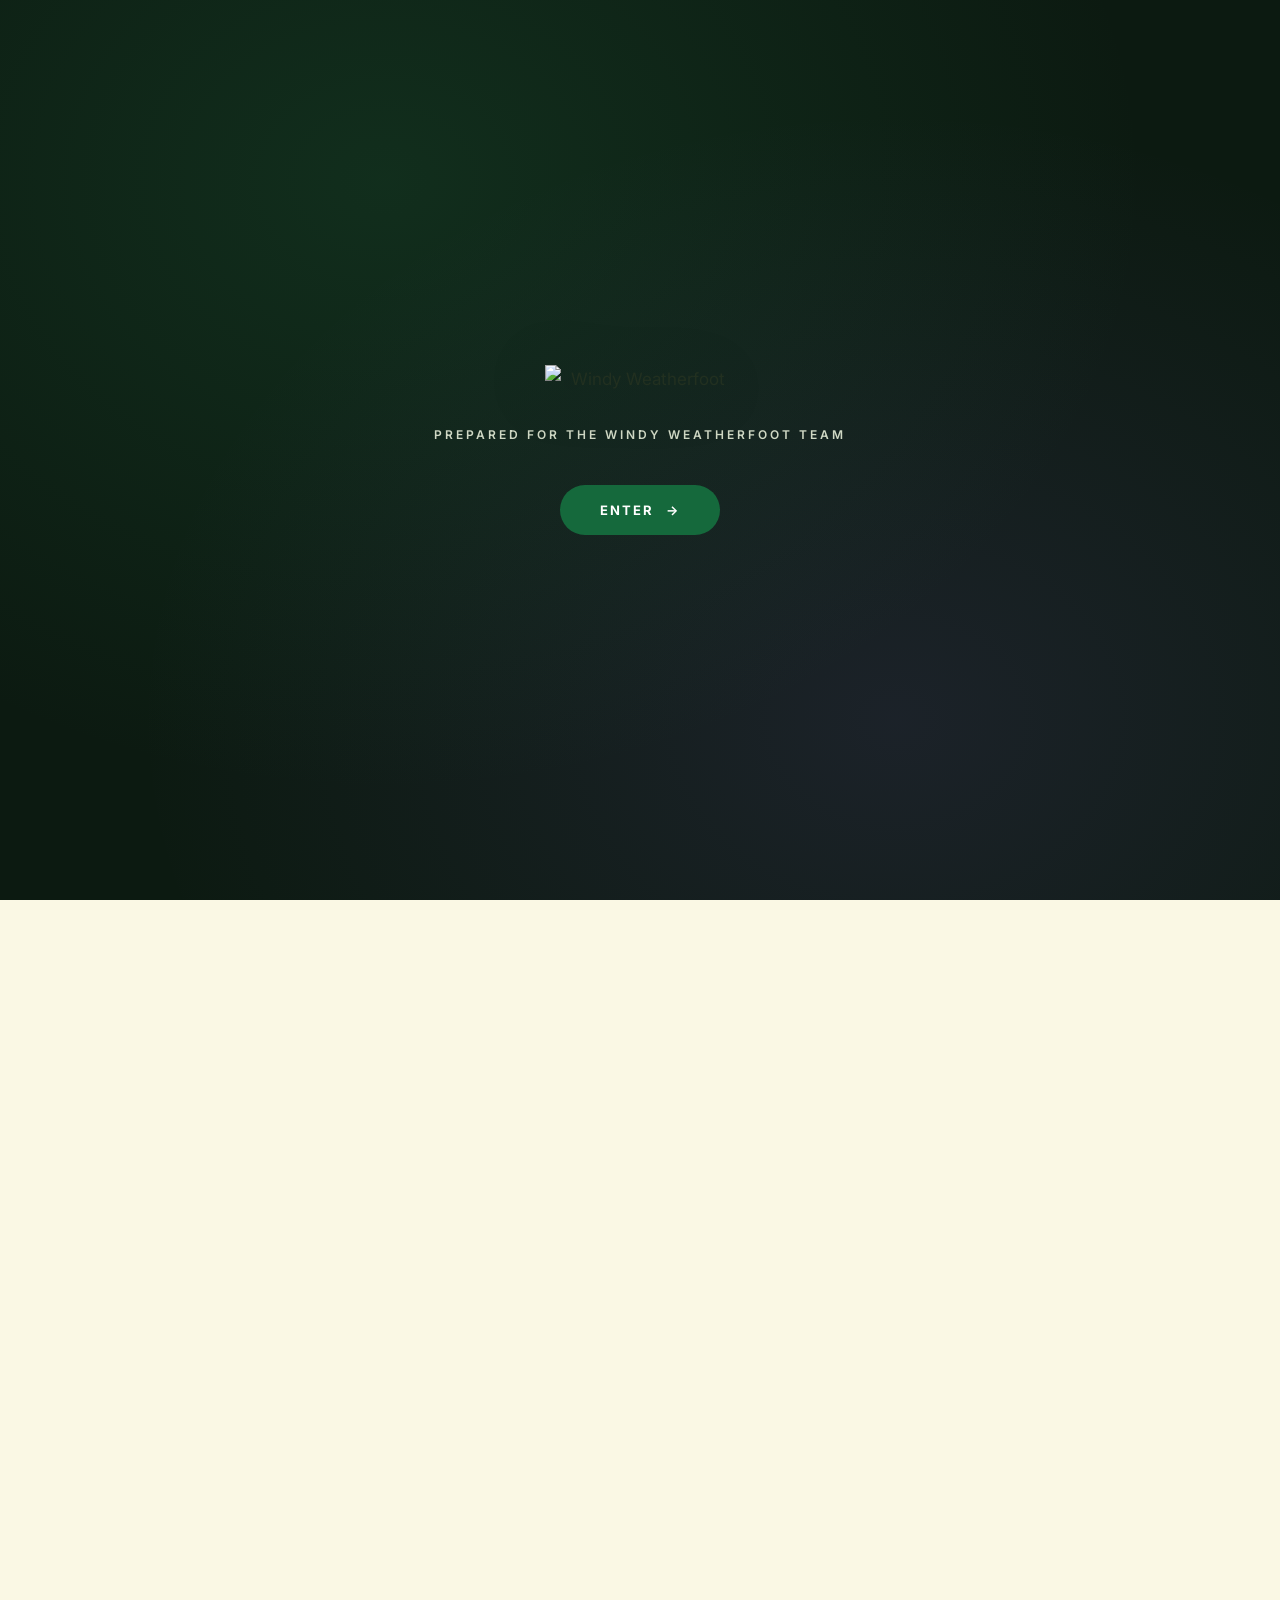
==== commit f15d113a: "accuracy fixes before Tim Beggy reads (v=78) Deep audit for the co-founder-level read. Two real issu" ====
--- a/index.html
+++ b/index.html
@@ -6,20 +6,20 @@
   <meta name="robots" content="noindex, nofollow" />
   <title>Windy Weatherfoot, expanded</title>
   <meta property="og:type" content="website" />
-  <meta property="og:url" content="https://jacogilliam-ai.github.io/windy-pitch/" />
+  <meta property="og:url" content="https://jacogilliam-ai.github.io/windy-read/" />
   <meta property="og:title" content="Windy Weatherfoot, expanded" />
-  <meta property="og:description" content="A franchise-expansion roadmap. Prepared for Ryan Black." />
-  <meta property="og:image" content="https://jacogilliam-ai.github.io/windy-pitch/images/hero-cottage-moon.jpg" />
+  <meta property="og:description" content="A franchise-expansion roadmap. Prepared for the Windy Weatherfoot team." />
+  <meta property="og:image" content="https://jacogilliam-ai.github.io/windy-read/images/hero-cottage-moon.jpg" />
   <meta property="og:image:width" content="2322" />
   <meta property="og:image:height" content="1320" />
   <meta name="twitter:card" content="summary_large_image" />
   <meta name="twitter:title" content="Windy Weatherfoot, expanded" />
-  <meta name="twitter:description" content="A franchise-expansion roadmap. Prepared for Ryan Black." />
-  <meta name="twitter:image" content="https://jacogilliam-ai.github.io/windy-pitch/images/hero-cottage-moon.jpg" />
+  <meta name="twitter:description" content="A franchise-expansion roadmap. Prepared for the Windy Weatherfoot team." />
+  <meta name="twitter:image" content="https://jacogilliam-ai.github.io/windy-read/images/hero-cottage-moon.jpg" />
   <link rel="preconnect" href="https://fonts.googleapis.com" />
   <link rel="preconnect" href="https://fonts.gstatic.com" crossorigin />
   <link href="https://fonts.googleapis.com/css2?family=Fraunces:opsz,wght@9..144,400;9..144,500;9..144,600;9..144,700&family=Inter:wght@400;500;600;700&display=swap" rel="stylesheet" />
-  <link rel="stylesheet" href="styles.css?v=53" />
+  <link rel="stylesheet" href="styles.css?v=78" />
 </head>
 <body>
 
@@ -27,7 +27,7 @@
   <div id="gate" class="gate">
     <div class="gate-inner">
       <img src="images/logo.webp" alt="Windy Weatherfoot" class="gate-logo" />
-      <p class="gate-eyebrow">Prepared for Ryan Black</p>
+      <p class="gate-eyebrow">Prepared for the Windy Weatherfoot team</p>
       <button id="gate-enter" class="gate-enter" type="button">Enter<span class="gate-enter-arrow" aria-hidden="true">→</span></button>
     </div>
   </div>
@@ -50,11 +50,32 @@
       <div class="hero-bg" style="background-image: url('images/hero-cottage-moon.jpg');"></div>
       <div class="hero-overlay"></div>
       <div class="hero-inner">
-        <p class="hero-eyebrow">Prepared for Ryan Black</p>
+        <p class="hero-eyebrow">Prepared for the Windy Weatherfoot team</p>
         <h1 class="hero-title">Windy Weatherfoot,<br /><em>expanded.</em></h1>
         <p class="hero-sub">How the show becomes a franchise. How every piece feeds the next.</p>
         <div class="hero-cta">
-          <a href="#machine" class="btn">See the machine</a>
+          <a href="#plan" class="btn">See the plan</a>
+        </div>
+      </div>
+    </section>
+
+    <!-- TL;DR -->
+    <section id="tldr" class="section section-cream">
+      <div class="container container-narrow">
+        <p class="eyebrow">In one look</p>
+        <div class="tldr-grid">
+          <div class="tldr-row">
+            <p class="tldr-label">The work</p>
+            <p class="tldr-value">Site fixes, email flows, blog rebuild, character pages, activity funnels.</p>
+          </div>
+          <div class="tldr-row">
+            <p class="tldr-label">The scope</p>
+            <p class="tldr-value">Four-week project, $8,500 flat, half upfront.</p>
+          </div>
+          <div class="tldr-row">
+            <p class="tldr-label">The ask</p>
+            <p class="tldr-value">Fifteen minutes on a call.</p>
+          </div>
         </div>
       </div>
     </section>
@@ -65,7 +86,8 @@
         <p class="eyebrow eyebrow-light">The read</p>
         <h2 class="display-1 display-light">The reach is here. The revenue path isn't.</h2>
         <p class="body-lg body-light">58,800 YouTube subscribers. 5,000 on TikTok. Roblox launched. The audience showed up. Most of them watch and leave. There's no path from the view to the cart, no product that keeps a kid coming back, no engine that compounds what you've already built.</p>
-        <p class="body-lg body-light">What follows is that path. Ninety days to prove the funnel, years to build the franchise, laid out as if I started tomorrow.</p>
+        <p class="body-lg body-light">Social is bringing traffic in, and it's working. But the site isn't set up to keep any of it. Visitors leave with no way for you to reach them again. The signups you do get sit on a list nobody's emailing. The four weeks builds the structure the rest of it needs. Sales and engagement compound after that base is in place, not before.</p>
+        <p class="body-lg body-light">What follows is that path. Four weeks to prove the funnel, years to build the franchise, laid out as if I started tomorrow.</p>
       </div>
     </section>
 
@@ -79,7 +101,7 @@
           <p class="eyebrow eyebrow-light">The character read</p>
           <h2 class="display-1 display-light">She talks to camera. That's rare, and it's a channel.</h2>
           <p class="body-lg body-light">Most kids' IP characters live inside the story. Windy talks straight to the camera. Nothing else in kids' IP does that.</p>
-          <p class="body-lg body-light">That's why she can carry a product drop, an email, a Roblox reveal. She's not a mascot. She's the person kids trust. The channel is already built into the show.</p>
+          <p class="body-lg body-light">Kids trust her. Parents watch that trust form and start trusting her too. That's why she can carry a product drop, a welcome email, a Roblox reveal. She's the voice a parent is willing to hear from at checkout, in the inbox, on the subscription page. She's not a mascot. She's the trusted narrator, and the channel is already built into the show.</p>
           <p class="body-lg body-light">The footprint on her vest is already the mark. Put it on every tee, every box, and every unlock screen, and one character carries a whole wardrobe.</p>
         </div>
       </div>
@@ -90,15 +112,15 @@
       <div class="container center-head">
         <p class="eyebrow">The site read</p>
         <h2 class="display-1">Three things I'd fix first.</h2>
-        <p class="lead">Looked at windyweatherfoot.com from the outside. Three things that would move numbers before anything on the plan below ever ships.</p>
+        <p class="lead">Looked at windyweatherfoot.com from an outside perspective. Three things that would move numbers before anything on the plan below ever ships.</p>
       </div>
 
       <div class="audit-list">
         <article class="audit-item">
           <p class="audit-num">01</p>
           <div class="audit-body">
-            <h3>Your homepage hero CTA dead-ends.</h3>
-            <p>The "Download the Pledge PDF" button on your homepage links to /collections/all. Not a PDF, not gated, not the pledge product page. Every visitor who clicks the most prominent thing on your site lands somewhere confusing. One link fix.</p>
+            <h3>Your Pledge CTA dead-ends.</h3>
+            <p>The "Download the Pledge PDF" button on your homepage links to /collections/all. Not a PDF, not gated, not the pledge product page. It sits on your most trafficked page under an unmissable heading, and every visitor who clicks it lands on a generic product grid. One link fix, and the same button starts capturing emails instead of leaking them.</p>
           </div>
         </article>
 
@@ -114,20 +136,20 @@
           <p class="audit-num">03</p>
           <div class="audit-body">
             <h3>Your post-purchase experience isn't on-brand.</h3>
-            <p>Every customer who buys your product gets kicked into vanilla Shopify. The Account and Orders pages have no Weatherfoot header, no branding, no styling. They just handed you money, and the first thing they see is a screen that could belong to any other online store. Fixable through Shopify customer account extensions or theme customization.</p>
+            <p>Every customer who buys your product gets kicked into the default Shopify Account and Orders pages. No Weatherfoot header, no logo, no colors, no styling. The word "Weatherfoot" appears once at the top and that's the extent of the branding. They just handed you money, and the first thing they see is a screen that could belong to any online store on the internet. Fixable through Shopify customer account extensions or theme customization.</p>
           </div>
         </article>
       </div>
 
       <div class="audit-live-test">
         <p class="audit-live-eyebrow"><em>And one thing I tested myself.</em></p>
-        <h3 class="audit-live-title">Nothing fires after email signup.</h3>
-        <p class="audit-live-body">I subscribed to your email list on July 10. Since then: zero welcome email, zero product tease, zero follow-up. Shopify sent me a login code (that's transactional, working fine), but the marketing side isn't wired. You have two email capture forms on the homepage. Neither of them triggers a sequence. Every warm lead you're paying to acquire is cooling in a queue.</p>
+        <h3 class="audit-live-title">Your email list captures. It just doesn't route anywhere.</h3>
+        <p class="audit-live-body">I subscribed to your homepage list on July 10. Since then: zero welcome email, zero product tease, zero follow-up. The signups are landing in the default Shopify customer list, and no email platform (Klaviyo, Mailchimp, anything comparable) is connected on the back end. So there's no welcome sequence, no segmentation, no automation, and no way to speak to a subscriber differently from a buyer. Every warm lead you're paying to acquire is sitting in a plain contact list, cooling.</p>
       </div>
 
       <div class="audit-more">
         <a href="audit.html" class="btn-audit">Read the full audit<span class="btn-audit-arrow" aria-hidden="true">→</span></a>
-        <p class="audit-more-caption">Everything else I found, page by page.</p>
+        <p class="audit-more-caption">Forty findings across nine categories, page by page.</p>
       </div>
     </section>
 
@@ -141,13 +163,135 @@
       </div>
     </section>
 
-    <!-- READ 03: THE PRODUCT READ (paired with the showcase below) -->
-    <section class="section section-cream-2">
-      <div class="container container-narrow center-head">
-        <p class="eyebrow">The product read</p>
-        <h2 class="display-1">Your best SKUs already tell you what belongs in the lineup.</h2>
-        <p class="body-lg">The lucky purple comb and the pledge box come from moments in the show. The instinct is right. Kids ask for what they saw a character use. Plush, bag charms, the vest, and character apparel are the next of that kind, and they're the ones kids ask for by name.</p>
-        <p class="body-lg">Put story-first products at the front of the lineup, and each one pulls from an audience the show already has. Here's what that looks like.</p>
+    <!-- FIRST 30 DAYS -->
+    <section id="plan" class="section section-forest">
+      <div class="container center-head">
+        <p class="eyebrow eyebrow-light">First 30 days</p>
+        <h2 class="display-1 display-light">Four weeks of focused site and email work.</h2>
+        <p class="body-lg body-light">Four weeks of work, one flat fee. I fix the biggest thing losing you revenue (no email flows running today), fix the biggest thing losing you search traffic (character routing, structured data, meta rewrites), and give you a measurable before-and-after. Everything gets built on a staged Shopify draft first. Nothing goes live until your team signs off.</p>
+        <p class="body-lg body-light" style="margin-top: 24px; font-size: 0.95em; color: rgba(250,248,228,0.85);"><strong style="color: var(--accent-gold);">$8,500 flat.</strong> $4,250 upfront to start work. $4,250 due within 15 days after delivery. At the end of the four weeks we look at what moved and talk about what comes next. You own everything I build. Full handoff, no lock-in. Tap any week below for the detail.</p>
+        <p class="body-lg body-light" style="margin-top: 20px; font-size: 0.95em; color: rgba(250,248,228,0.85); font-style: italic;">Right now the foundation is weak. The homepage signup forms collect emails but nothing gets sent back. The list you already have isn't hearing from you. Several pages are broken or empty. The four weeks fixes the foundation so there's something real to build on. Real compounding growth happens over the following months and years. Not in four weeks. But not without them either.</p>
+      </div>
+
+      <div class="plan-grid">
+        <article class="plan-month">
+          <p class="plan-label">Week 1</p>
+          <p class="plan-title">Get email working.</p>
+          <div class="plan-details">
+            <details class="plan-detail">
+              <summary>Klaviyo installed, connected to Shopify, sending domain authenticated</summary>
+              <p class="plan-detail-body">Klaviyo is what kids brands at your scale actually use for email. Right now your signups land in the default Shopify contact list, which is a contact list, not a marketing tool. DNS authentication lets you send from hello@windyweatherfoot.com instead of a generic Klaviyo sender. Parents trust the branded sender more, and Gmail treats it like a real business, not a bulk marketer.</p>
+            </details>
+            <details class="plan-detail">
+              <summary>Baseline metrics captured before anything ships</summary>
+              <p class="plan-detail-body">I snapshot site conversion, list size, blog-to-cart, and product page views. That's the "before" picture. Week 4 compares it to the "after" so we can prove the work moved the numbers.</p>
+            </details>
+            <details class="plan-detail">
+              <summary>Meta Pixel and Purchase conversion event installed</summary>
+              <p class="plan-detail-body">Facebook and Instagram tracking installed on the site with a proper Purchase event firing on every checkout. Costs nothing to add now. Unlocks Meta ads whenever you want to turn them on, with real conversion data already flowing in from day one. Same setup for Google Ads if you want it.</p>
+            </details>
+            <details class="plan-detail">
+              <summary>Homepage Pledge CTA rebuilt behind email capture</summary>
+              <p class="plan-detail-body">Right now the button sends people to your all-products page. Nobody who clicks gets the PDF, nobody gets on your list. I rebuild it so the button opens a form, parent enters name + email, gets the PDF delivered, and joins the welcome sequence. Same button, but now it grows your list instead of leaking traffic.</p>
+            </details>
+            <details class="plan-detail">
+              <summary>Six activity PDFs gated behind Klaviyo forms</summary>
+              <p class="plan-detail-body">You have six free downloadable PDFs (Pledge, Pack Song, Bonjour, So Epic, Butterfly Maze, Word Search). Same file. But if we gate them behind an email form, every download becomes an email signup. Your list starts building the day this ships.</p>
+            </details>
+            <details class="plan-detail">
+              <summary>Welcome flow drafted end-to-end, tested, staged for brand review</summary>
+              <p class="plan-detail-body">Five emails: character intros, Pledge delivery, first activity kit, first-order incentive, next-invite. Written in the show's voice. Wired in Klaviyo. Tested with sample subscribers. Staged for your brand team to review and approve before any real signup receives them.</p>
+            </details>
+          </div>
+        </article>
+        <article class="plan-month">
+          <p class="plan-label">Week 2</p>
+          <p class="plan-title">Fix what's shipped broken.</p>
+          <div class="plan-details">
+            <details class="plan-detail">
+              <summary>Character shop buttons wired to real collections</summary>
+              <p class="plan-detail-body">Your seven "Shop [Name]'s Items" buttons all reload the same carousel page. The character collections exist at their own URLs already (/collections/windy, /collections/chip, /collections/walker, etc.). They just aren't wired up. Half-day fix, biggest quick win on the site.</p>
+            </details>
+            <details class="plan-detail">
+              <summary>Seven per-character content pages built with FictionalCharacter schema</summary>
+              <p class="plan-detail-body">Right now your seven characters share one carousel URL. When someone Googles "Windy Weatherfoot character" or asks ChatGPT "who is Windy Weatherfoot," neither has anything to show. I build a real page for each character (bio, personality, favorite episode, related products) with structured data underneath so Google and AI answer engines can finally point to them. Your biggest single search opportunity.</p>
+            </details>
+            <details class="plan-detail">
+              <summary>Shipped-broken items fixed sitewide</summary>
+              <p class="plan-detail-body">Terms of Service ships with visible [NOTE TO MERCHANT] placeholder. COPPA page misspelled and content-empty. Accessibility page shows placeholder phone +1 555.555.5555. Two conflicting corporate addresses. Two conflicting phone numbers. All fixed and consolidated in Week 2. These are the small things that cost trust with parents at scale.</p>
+            </details>
+            <details class="plan-detail">
+              <summary>Product JSON-LD on all seven product pages</summary>
+              <p class="plan-detail-body">Structured data is hidden code that tells Google exactly what each page is. Without it, Google is guessing. With it, your products become eligible for Google Shopping surfacing, price + review snippets in search, and AI answer citations. Invisible work that pays back in search traffic for months.</p>
+            </details>
+            <details class="plan-detail">
+              <summary>All work staged on Shopify draft theme until brand approves</summary>
+              <p class="plan-detail-body">Your current live site keeps running exactly as it is while I work. Nothing customers see changes until your brand team publishes each batch. Think of it as building a house next door to the one you're living in.</p>
+            </details>
+          </div>
+        </article>
+        <article class="plan-month">
+          <p class="plan-label">Week 3</p>
+          <p class="plan-title">Rewrite the SEO.</p>
+          <div class="plan-details">
+            <details class="plan-detail">
+              <summary>Meta titles and descriptions rewritten across the site</summary>
+              <p class="plan-detail-body">The title and description Google shows in search results are what people see and click on. Most of your pages have generic or missing metadata. I rewrite them to be specific, keyword-relevant, and click-worthy. Roughly 30 pages get touched.</p>
+            </details>
+            <details class="plan-detail">
+              <summary>Article schema on all blog posts, VideoObject schema on Watch page</summary>
+              <p class="plan-detail-body">Blog posts get BlogPosting schema so they qualify for Google's rich-snippet display. The Watch page gets VideoObject schema for each embedded episode, so Google understands the show has 4+ episodes and can index them individually instead of showing "Loading..." to crawlers.</p>
+            </details>
+            <details class="plan-detail">
+              <summary>JSON-LD extended to category and collection pages</summary>
+              <p class="plan-detail-body">Every collection page gets CollectionPage schema so Google understands what each URL groups. Category pages become searchable as their own entity, not just as parents of products.</p>
+            </details>
+            <details class="plan-detail">
+              <summary>301 redirects mapped for any URLs that changed in Week 2</summary>
+              <p class="plan-detail-body">When we build new character pages or restructure content in Week 2, some URLs shift. Without redirects, Google forgets the old URLs and rankings drop. With them, Google follows the trail and all your existing SEO carries forward to the new pages.</p>
+            </details>
+            <details class="plan-detail">
+              <summary>Sitemap resubmitted to Google Search Console</summary>
+              <p class="plan-detail-body">Once everything is live, Google needs to be told. I push a fresh sitemap through Search Console so all the new pages, schema, and metadata start getting indexed within days instead of weeks.</p>
+            </details>
+          </div>
+        </article>
+        <article class="plan-month">
+          <p class="plan-label">Week 4</p>
+          <p class="plan-title">Measure and hand off.</p>
+          <div class="plan-details">
+            <details class="plan-detail">
+              <summary>Site conversion and email flow performance measured</summary>
+              <p class="plan-detail-body">Compare before and after on what moves fast: welcome flow open rates and click rates, homepage conversion, list growth, download-to-signup conversion on gated PDFs. SEO impact takes months to compound; what we measure at Week 4 is direction, not final numbers. One-page report, not a slide deck.</p>
+            </details>
+            <details class="plan-detail">
+              <summary>One post-purchase thank-you email designed and shipped</summary>
+              <p class="plan-detail-body">The moment someone buys, they get a warm thank-you email from you, not a generic Shopify receipt. Sets the tone for the relationship, builds early trust, and sets up review requests down the road. Small email, big loyalty lift.</p>
+            </details>
+            <details class="plan-detail">
+              <summary>One abandoned cart email designed, written, tested</summary>
+              <p class="plan-detail-body">The single highest-return email in DTC. When someone adds to cart but doesn't check out, they get a warm nudge an hour later. Industry benchmark is 5 to 10 percent recovery of otherwise-lost revenue. One email, written in your voice, wired in Klaviyo, tested.</p>
+            </details>
+            <details class="plan-detail">
+              <summary>Written handoff docs for your team</summary>
+              <p class="plan-detail-body">At the end of the four weeks, your team should be able to keep everything running without me. Plain-English guides for the Shopify theme, the Klaviyo flows, and the blog publishing setup so whoever picks it up on your end can maintain what got built.</p>
+            </details>
+            <details class="plan-detail">
+              <summary>Conversation about what comes next</summary>
+              <p class="plan-detail-body">What worked, what didn't, what to build next. Options include: character page rebuilds with show clips, post-purchase account rebranding, twice-a-week blog posting with an illustrator, seasonal email flows, a reviews platform, or ongoing monthly work covering site upkeep, email, blog, and marketing support. All optional. All priced separately. You pick what happens next, or nothing happens next and you keep the fixes.</p>
+            </details>
+          </div>
+        </article>
+      </div>
+
+      <div class="container center-head" style="margin-top: 100px;">
+        <p class="eyebrow eyebrow-light">The first flow, in draft</p>
+        <h3 class="display-1 display-light" style="font-size: clamp(28px, 4vw, 44px);">Email 1: Welcome home.</h3>
+        <p class="body-lg body-light" style="max-width: 62ch; margin: 24px auto 0;">A rough draft of the first welcome email using your existing brand assets. Real design would go through your brand team. Shows the pattern: a warm welcome from Windy, delivery of the Pledge, and a tease for Email 2.</p>
+      </div>
+
+      <div class="email-preview">
+        <img src="images/Welcome-Email-1.jpg" alt="Welcome email mockup: dark forest hero with 'Welcome home', script banner in cream, first-person letter from Windy, Pledge PDF card with download CTA, preview strip, footer" loading="lazy" width="800" height="3888" />
       </div>
     </section>
 
@@ -156,8 +300,8 @@
       <div class="container center-head">
         <p class="eyebrow">The products</p>
         <h2 class="display-1">Things kids collect, repeat, and unlock.</h2>
-        <p class="lead">Every product does one of three jobs. It builds a collection, it comes back every month, or it unlocks something in the game. Same catalog, three doors in for ages 2 to 10. Kids age up inside the world, not out of it.</p>
-        <p class="body-lg" style="text-align: center; max-width: 62ch; margin: 20px auto 0; font-style: italic; color: var(--ink-muted);">This is the Year 1 to 3 vision, not the 90-day scope. Phase 1 is site plus email. Everything below is what gets built once Phase 1 has earned it.</p>
+        <p class="lead">The lucky purple comb and the pledge box came from moments in the show. The instinct was right. Kids ask for what a character used. Plush, bag charms, the vest, and character apparel are the next of that kind.</p>
+        <p class="body-lg" style="text-align: center; max-width: 62ch; margin: 20px auto 0; font-style: italic; color: var(--ink-muted);">This is the Year 1 to 3 vision, not the 30-day scope. The four-week starter is site plus email. Everything below is what gets built once the first four weeks have earned it.</p>
       </div>
 
       <!-- Lead feature: bag charms -->
@@ -275,31 +419,6 @@
         </div>
       </article>
 
-      <!-- Music channel -->
-      <article class="prod-mechanism prod-mechanism-alt">
-        <p class="prod-kicker">Royalty</p>
-        <h3>The music channel.</h3>
-
-        <div class="music-stats">
-          <div class="music-stat">
-            <p class="music-num">200K</p>
-            <p class="music-label">YouTube views on Take Me Home</p>
-          </div>
-          <div class="music-stat music-stat-alt">
-            <p class="music-num">1</p>
-            <p class="music-label">monthly listener on Spotify</p>
-          </div>
-        </div>
-
-        <div class="prod-mechanism-body prod-mechanism-body-single">
-          <div class="prod-mechanism-copy">
-            <p>The infrastructure is set up. The bridge from one platform to the other is what's missing.</p>
-            <p>Every YouTube description points to Spotify. Every email flow features the newest track. Every blog post about morning routines or songs to sing before bed opens with a play button. Character-branded playlists on Spotify Kids. A Sunpike soundtrack album. Lullaby collections tied to the "home by supper" pledge. The audience exists. The catalog exists. The path between them doesn't yet.</p>
-            <p class="prod-mechanism-close">Same songs. Same audience. New royalty stream.</p>
-          </div>
-        </div>
-      </article>
-
       <!-- Revenue architecture -->
       <section class="revenue-arch" aria-label="Revenue architecture summary">
         <p class="eyebrow">Revenue architecture</p>
@@ -328,7 +447,6 @@
             <p class="revenue-cat">Royalty</p>
             <p class="revenue-subcat">Someone else pays for the play.</p>
             <ul>
-              <li>Music streaming</li>
               <li>Roblox unlock economy</li>
               <li>Book royalties</li>
               <li>Brand licensing (bedding, backpacks, snacks, party)</li>
@@ -413,102 +531,33 @@
       </div>
 
       <div class="container container-narrow center-head">
-        <p class="body-lg">Each turn, more kids arrive, the fandom runs deeper, and the creator roster grows. So the next turn reaches more kids for less. That is the difference between a store and a franchise. A store sells once. A machine compounds.</p>
-      </div>
-    </section>
-
-    <!-- THE DELIGHT PLAY -->
-    <section class="section section-cream-2">
-      <div class="container container-narrow center-head">
-        <p class="eyebrow">The delight play</p>
-        <h2 class="display-1">Cheap surprises, real fans.</h2>
-        <p class="body-lg">One flat envelope, once a quarter, to the top customers. A scavenger hunt card for the backyard. A seed packet with a note from Chip. A recipe card for Chip's favorite snack. Ships for under a dollar, cheaper than a single Meta ad, and the kid remembers Windy Weatherfoot every time they use it.</p>
-        <p class="body-lg">Email keeps them warm. Envelopes make them show up.</p>
-      </div>
-    </section>
-
-    <!-- FIRST 90 DAYS -->
-    <section id="plan" class="section section-forest">
-      <div class="container center-head">
-        <p class="eyebrow eyebrow-light">First 90 days</p>
-        <h2 class="display-1 display-light">A rough map, not a promise.</h2>
-        <p class="lead body-light">Bluey's site works because BBC drops finished animation straight onto every page. Claynosaurz does the same from their 3D pipeline. The advantage is owning the animation, and both companies already do. You already own yours: episodes, character stills, the shots where Windy talks to the camera. Your Shopify isn't pulling from any of it yet.</p>
-        <p class="body-lg body-light">Three phases. Phase 1 is site, email, and content, run on contract. You measure the work. Phase 2 is proving the funnel through what already exists: blog, audience, printables. Phase 3 is where you invest behind what the first two have already earned.</p>
-        <p class="body-lg body-light">Building toward a cinematic, video-forward storefront takes six months, not ninety days. The goal is a Shopify that carries the show, not just the products. It needs access to your existing animation library. That's a Phase 2 conversation, not a Month 1 promise.</p>
-        <p class="body-lg body-light">One caveat: I've worked from public research only. Where the timeline touches your team or your pipeline, I've made calls from the outside. Happy to be corrected.</p>
+        <p class="body-lg">Each turn, more kids arrive, the fandom runs deeper, and the creator roster grows. So the next turn reaches more kids for less. A store sells once. A machine compounds.</p>
+      </div>
+    </section>
+
+    <!-- BEYOND THE FOUR WEEKS -->
+    <section id="beyond" class="section section-forest">
+      <div class="container center-head" style="margin-top: 100px;">
+        <p class="eyebrow eyebrow-light">Beyond the four weeks</p>
+        <h3 class="display-1 display-light" style="font-size: clamp(28px, 4vw, 44px);">Some other ideas I've been thinking about.</h3>
+        <p class="body-lg body-light" style="max-width: 62ch; margin: 24px auto 0; font-style: italic; color: rgba(250,248,228,0.75);">Not a promise, not a scoped plan. Just where my head's been on what comes next.</p>
       </div>
 
       <div class="plan-grid">
         <article class="plan-month">
-          <p class="plan-label">Month 1</p>
-          <p class="plan-title">Site + funnel.</p>
-          <ul>
-            <li>Homepage hero CTA fixed (Pledge PDF gated + wired correctly)</li>
-            <li>Character shop buttons wired to real collections</li>
-            <li>Per-character content pages built (7 URLs, each with FictionalCharacter schema)</li>
-            <li>Activity downloads gated behind email</li>
-            <li>JSON-LD structured data on product, blog, and category pages</li>
-            <li>Meta titles + descriptions rewritten across the site</li>
-            <li>Welcome flow live (currently absent, per live test): cast intros, pledge download, first activity kit, first-order discount</li>
-            <li>Weekly activity email tied to that week's episode</li>
-          </ul>
-        </article>
-        <article class="plan-month">
-          <p class="plan-label">Month 2</p>
-          <p class="plan-title">Video-forward, blog-forward, post-purchase.</p>
-          <ul>
-            <li>Character pages rebuilt with show clips (existing YouTube masters, embedded as autoplay muted loops)</li>
-            <li>Post-purchase account experience rebranded (Weatherfoot header, styling, order tracking)</li>
-            <li>Blog: every post links to a matching product and activity at the bottom</li>
-            <li>Music cross-linking: YouTube descriptions to Spotify, tracks in welcome flow</li>
-            <li>Post-purchase flow live: care tips week two, matching product week four, next-invite week six</li>
-            <li>Quarterly season flows scheduled: spring plant, summer earn-your-hat, fall harvest, winter home-by-supper</li>
-          </ul>
-        </article>
-        <article class="plan-month">
-          <p class="plan-label">Month 3</p>
-          <p class="plan-title">Measure and expand.</p>
-          <ul>
-            <li>Site conversion rate measured against baseline</li>
-            <li>Email list growth measured (target set by activity download rate)</li>
-            <li>Blog posting twice a week in your voice, illustrator contracted for headers</li>
-            <li>Blog-to-cart conversion measured</li>
-            <li>Regular reporting to the WW team</li>
-            <li>Conversation about Phase 2 (products, funded by WW)</li>
-          </ul>
-        </article>
-      </div>
-
-      <div class="container center-head" style="margin-top: 100px;">
-        <p class="eyebrow eyebrow-light">The first flow, in draft</p>
-        <h3 class="display-1 display-light" style="font-size: clamp(28px, 4vw, 44px);">Email 1: Welcome home.</h3>
-        <p class="body-lg body-light" style="max-width: 62ch; margin: 24px auto 0;">A rough directional pass of the first welcome email, using your existing brand assets. Real design would go through Kimberly. This shows the pattern: a warm welcome from Windy, delivery of the Pledge, and a tease for Email 2.</p>
-      </div>
-
-      <div class="email-preview">
-        <img src="images/Welcome-Email-1.jpg" alt="Welcome email mockup: dark forest hero with 'Welcome home', script banner in cream, first-person letter from Windy, Pledge PDF card with download CTA, preview strip, footer" loading="lazy" width="800" height="3888" />
-      </div>
-
-      <div class="container center-head" style="margin-top: 100px;">
-        <p class="eyebrow eyebrow-light">Beyond 90 days</p>
-        <h3 class="display-1 display-light" style="font-size: clamp(28px, 4vw, 44px);">Year one, two, three.</h3>
-      </div>
-
-      <div class="plan-grid">
-        <article class="plan-month">
-          <p class="plan-label">Year 1</p>
+          <p class="plan-label">Year 1 ideas</p>
           <p class="plan-title">Compound the launch.</p>
           <ul>
             <li>Vest ships to Preservation Club members (month four)</li>
             <li>Soft plush charms wave one (Q2)</li>
             <li>Coloring and activity books self-published (Q1 to Q2)</li>
             <li>Music playlists live on Spotify Kids</li>
-            <li>Blog and email flywheels at cadence</li>
+            <li>Blog and email flywheels running regularly</li>
             <li>New character plush drops (Windy, Walker) in Q4</li>
           </ul>
         </article>
         <article class="plan-month">
-          <p class="plan-label">Year 2</p>
+          <p class="plan-label">Year 2 ideas</p>
           <p class="plan-title">Franchise mechanics.</p>
           <ul>
             <li>Board books via licensed publisher partner</li>
@@ -520,7 +569,7 @@
           </ul>
         </article>
         <article class="plan-month">
-          <p class="plan-label">Year 3</p>
+          <p class="plan-label">Year 3 ideas</p>
           <p class="plan-title">Scale and license.</p>
           <ul>
             <li>Chapter book series via major publisher</li>
@@ -534,7 +583,53 @@
       </div>
 
       <div class="container container-narrow center-head">
-        <p class="body-lg body-light" style="margin-top: 56px;">By day ninety, the funnel is measured and moving. By year three, the franchise runs on all four revenue types at once. The show is the anchor. Everything else is compound growth.</p>
+        <p class="body-lg body-light" style="margin-top: 56px;">The four weeks builds the base everything runs on. From there, the show anchors a franchise that compounds across all four revenue types at once. That's how the show becomes the franchise.</p>
+      </div>
+    </section>
+
+    <!-- HOW WE'D WORK TOGETHER (compressed) -->
+    <section id="how" class="section section-cream">
+      <div class="container center-head">
+        <p class="eyebrow">How we'd work together</p>
+        <h2 class="display-1">One partnership, one rhythm.</h2>
+        <p class="lead">The four weeks run on the same weekly routine. Here's the setup and what makes it work.</p>
+      </div>
+
+      <div class="together-grid">
+        <article class="together-col">
+          <p class="together-kicker">The rhythm</p>
+          <ul>
+            <li>Everything built on an unpublished draft. Nothing goes live until brand review approves.</li>
+            <li>Weekly 30-minute standing call.</li>
+            <li>Brand review: 48 hours on short content, 3 to 5 days on longer pieces.</li>
+            <li>Shared Slack channel for quick questions.</li>
+            <li>Weekly written progress update. Loom demos when we ship something big.</li>
+            <li>I move on code and technical choices. You approve brand voice, copy, and design.</li>
+            <li>Full handoff documentation at the end. No lock-in.</li>
+          </ul>
+        </article>
+        <article class="together-col">
+          <p class="together-kicker">What I'd need on Day 1</p>
+          <ul>
+            <li>Shopify staff invitation (scoped permissions).</li>
+            <li>Klaviyo authorization or account creation, admin-level access.</li>
+            <li>DNS access for sending domain (hello@windyweatherfoot.com).</li>
+            <li>Google Search Console and GA4 access (or approval to set them up).</li>
+            <li>Show asset library: character portraits, video clips, existing PDFs.</li>
+            <li>Direct working line with your brand team.</li>
+            <li>The next month of episode releases and content calendar.</li>
+          </ul>
+        </article>
+        <article class="together-col">
+          <p class="together-kicker">What could slow us down</p>
+          <ul>
+            <li>Brand review pace stacking up.</li>
+            <li>Show asset access delays.</li>
+            <li>Content calendar visibility.</li>
+            <li>Approvals stacking up mid-project.</li>
+          </ul>
+          <p class="together-note">Weekly call catches all of it early.</p>
+        </article>
       </div>
     </section>
 
@@ -542,33 +637,47 @@
     <section id="ask" class="section section-cream section-final">
       <div class="container container-narrow">
         <p class="eyebrow">The ask</p>
-        <h2 class="display-1">Let's actually talk this time.</h2>
-        <p class="body-lg">Ryan, we were on that call last year with Ron Thorne and I never brought up Windy. I had ideas, but I didn't have the full scope of what I wanted to bring to life yet.</p>
-        <p class="body-lg">Jen Thorne first told me about Windy Weatherfoot, and I've thought it was a cool project since. In the meantime I built <a href="https://aurean.shop" target="_blank" rel="noopener">Aurean</a>, a sterling silver brand I launched this quarter at aurean.shop. I'm running the full machine: manufacturing, fulfillment, marketing, site, support. It's early. The value isn't the scale, it's that I built every piece and I know exactly what runs and where it breaks.</p>
+        <h2 class="display-1">Let's talk when you're ready.</h2>
+        <p class="body-lg">I've been paying attention to Windy Weatherfoot for a while now. Between the show, the audience you've built, and the way the characters carry the brand, the foundation is real. Most kids' brands never get there.</p>
+        <p class="body-lg">In the meantime I built <a href="https://aurean.shop" target="_blank" rel="noopener">Aurean</a>, a sterling silver brand I launched this quarter at aurean.shop. Ran it solo: manufacturing, fulfillment, marketing, site, support. It's early. The value isn't the scale, it's that I built every piece and I know exactly what runs and where it breaks.</p>
 
         <figure class="ask-proof">
           <img src="images/aurean-rings.jpg" alt="Aurean rings, a sterling silver brand built by Jacob Gilliam" loading="lazy" width="800" height="1200" />
           <figcaption>Aurean. Built solo, live this quarter.</figcaption>
         </figure>
 
-        <p class="body-lg">That's the scope I was missing. So this time I put the ideas in one place and sent them to you.</p>
-        <p class="body-lg">The way I'd want to start is small. Contract-based work on the site fixes and email flows first, output you can measure. Prove that lands, then we talk about what's next. If any of this aligns with where you're taking Windy Weatherfoot, I'd love fifteen minutes to talk through it.</p>
+        <p class="body-lg">That's the operator I'd bring to Windy Weatherfoot.</p>
+        <p class="body-lg">The way I'd want to start is small. Four weeks of contract work on the site fixes and email flows first. Real numbers you can measure. From there we talk about what's next. If any of this sounds right, I'd take fifteen minutes to walk through it.</p>
+
+        <div class="ask-offer">
+          <p class="ask-offer-eyebrow">The offer</p>
+          <p class="ask-offer-price">$8,500 flat, four weeks.</p>
+          <ul class="ask-offer-list">
+            <li>$4,250 upfront to start work. $4,250 due within 15 days after delivery.</li>
+            <li>Full handoff documentation at the end. No lock-in.</li>
+          </ul>
+        </div>
 
         <div class="ask-close">
-          <p class="ask-close-line">Text me back whenever. I'll make the time.</p>
+          <p class="ask-close-line">Text or call whenever. I'll make the time.</p>
+          <p class="ask-contact">
+            <a href="mailto:jacogilliam@gmail.com">jacogilliam@gmail.com</a>
+            <span class="ask-contact-sep" aria-hidden="true">·</span>
+            <a href="tel:+18123433262">(812) 343-3262</a>
+          </p>
         </div>
       </div>
     </section>
 
     <!-- FOOTER -->
     <footer class="footer">
-      <p>Prepared privately for Ryan Black.</p>
+      <p>Prepared privately for the Windy Weatherfoot team.</p>
       <p>Windy Weatherfoot, expanded. By Jacob Gilliam. July 2026.</p>
       <p class="footer-fine">All show imagery is © Windy Weatherfoot, used here for private discussion only.</p>
     </footer>
 
   </main>
 
-  <script src="main.js?v=53"></script>
+  <script src="main.js?v=78"></script>
 </body>
 </html>
--- a/styles.css
+++ b/styles.css
@@ -1,5 +1,5 @@
 /* =========================================================
-   Windy Weatherfoot — pitch site
+   Weatherfoot read.
    Cinematic long-scroll for a private audience of one.
    ========================================================= */
 
@@ -602,6 +602,61 @@
   text-underline-offset: 3px;
   font-weight: 600;
 }
+.ask-offer {
+  margin: 40px 0 32px;
+  padding: 32px;
+  background: rgba(21, 105, 60, 0.08);
+  border-left: 4px solid var(--green);
+  border-radius: 6px;
+}
+.ask-offer-eyebrow {
+  font-size: 11px;
+  font-weight: 700;
+  letter-spacing: 2.5px;
+  text-transform: uppercase;
+  color: var(--green);
+  margin: 0 0 12px;
+}
+.ask-offer-price {
+  font-family: var(--font-display);
+  font-weight: 700;
+  font-style: italic;
+  font-size: clamp(28px, 4vw, 36px);
+  line-height: 1.15;
+  color: var(--ink);
+  margin: 0 0 20px;
+}
+.ask-offer-list {
+  list-style: none;
+  padding: 0;
+  margin: 0;
+}
+.ask-offer-list li {
+  font-size: 15px;
+  line-height: 1.55;
+  color: var(--ink);
+  padding: 6px 0 6px 22px;
+  position: relative;
+}
+.ask-offer-list li::before {
+  content: '';
+  position: absolute;
+  left: 0;
+  top: 14px;
+  width: 6px;
+  height: 6px;
+  border-radius: 50%;
+  background: var(--green);
+}
+@media (max-width: 640px) {
+  .ask-offer {
+    padding: 24px;
+    margin: 32px 0 28px;
+  }
+  .ask-offer-price {
+    font-size: 24px;
+  }
+}
 .ask-close {
   margin-top: 44px;
   padding-top: 32px;
@@ -614,6 +669,33 @@
   line-height: 1.3;
   color: var(--green);
   margin: 0;
+}
+.ask-contact {
+  margin: 20px 0 0;
+  font-size: 16px;
+  color: var(--ink-muted);
+  display: flex;
+  flex-wrap: wrap;
+  gap: 8px 12px;
+  align-items: baseline;
+}
+.ask-contact a {
+  color: var(--ink);
+  text-decoration: underline;
+  text-decoration-thickness: 1px;
+  text-underline-offset: 3px;
+  font-weight: 500;
+}
+.ask-contact a:hover {
+  color: var(--green);
+}
+.ask-contact-sep {
+  color: var(--ink-muted);
+  opacity: 0.5;
+}
+@media (max-width: 480px) {
+  .ask-contact-sep { display: none; }
+  .ask-contact { flex-direction: column; gap: 6px; }
 }
 .ask-proof {
   margin: 40px 0;
@@ -1379,6 +1461,201 @@
   background: var(--accent-gold);
 }
 .plan-month li:first-child::before { top: 10px; }
+
+/* Plan expandable details: click to reveal plain-English explanation per bullet */
+.plan-details {
+  display: flex;
+  flex-direction: column;
+  gap: 4px;
+}
+.plan-detail {
+  border-top: 1px solid rgba(244, 235, 216, 0.08);
+  padding: 12px 0;
+}
+.plan-detail:first-child {
+  border-top: none;
+  padding-top: 0;
+}
+.plan-detail summary {
+  cursor: pointer;
+  list-style: none;
+  position: relative;
+  padding: 0 32px 0 22px;
+  font-size: 15px;
+  line-height: 1.5;
+  color: rgba(244, 235, 216, 0.92);
+  transition: color 0.2s;
+  outline: none;
+}
+.plan-detail summary::-webkit-details-marker { display: none; }
+.plan-detail summary::marker { color: transparent; }
+.plan-detail summary::before {
+  content: '';
+  position: absolute;
+  left: 0;
+  top: 8px;
+  width: 8px;
+  height: 8px;
+  border-radius: 50%;
+  background: var(--accent-gold);
+}
+.plan-detail summary::after {
+  content: '+';
+  position: absolute;
+  right: 6px;
+  top: -3px;
+  color: var(--accent-gold);
+  font-size: 1.4em;
+  line-height: 1;
+  font-weight: 300;
+  transition: transform 0.2s ease;
+}
+.plan-detail[open] > summary::after {
+  content: '\2212';
+}
+.plan-detail summary:hover {
+  color: var(--accent-gold);
+}
+.plan-detail summary:focus-visible {
+  color: var(--accent-gold);
+  outline: 2px solid var(--accent-gold);
+  outline-offset: 4px;
+  border-radius: 4px;
+}
+.plan-detail-body {
+  margin: 12px 0 0 22px;
+  padding-left: 16px;
+  border-left: 2px solid rgba(212, 162, 74, 0.35);
+  font-size: 14px;
+  line-height: 1.6;
+  color: rgba(244, 235, 216, 0.7);
+  font-style: normal;
+}
+
+/* TL;DR summary block below hero */
+.tldr-grid {
+  max-width: 720px;
+  margin: 40px auto 0;
+  display: flex;
+  flex-direction: column;
+}
+.tldr-row {
+  display: grid;
+  grid-template-columns: 140px 1fr;
+  gap: 32px;
+  align-items: baseline;
+  padding: 22px 0;
+  border-top: 1px solid rgba(34, 48, 32, 0.12);
+}
+.tldr-row:first-child {
+  border-top: none;
+  padding-top: 0;
+}
+.tldr-label {
+  font-family: var(--font-display);
+  font-weight: 600;
+  font-style: italic;
+  font-size: 22px;
+  color: var(--accent-gold);
+  margin: 0;
+  line-height: 1.2;
+}
+.tldr-value {
+  font-size: 17px;
+  line-height: 1.5;
+  color: var(--ink);
+  margin: 0;
+}
+
+/* How we'd work together: 3-column grid combining rhythm + needs + risks */
+.together-grid {
+  display: grid;
+  grid-template-columns: repeat(3, 1fr);
+  gap: 48px;
+  max-width: 1200px;
+  margin: 56px auto 0;
+  padding: 0 var(--section-pad-x);
+}
+.together-col {
+  padding: 0;
+}
+.together-kicker {
+  font-family: var(--font-display);
+  font-weight: 600;
+  font-style: italic;
+  font-size: 22px;
+  color: var(--ink);
+  margin: 0 0 20px;
+  padding-bottom: 12px;
+  border-bottom: 2px solid var(--accent-gold);
+  display: inline-block;
+}
+.together-col ul {
+  list-style: none;
+  padding: 0;
+  margin: 0;
+}
+.together-col li {
+  font-size: 15px;
+  line-height: 1.55;
+  color: var(--ink-muted);
+  padding: 10px 0 10px 20px;
+  position: relative;
+  border-top: 1px solid rgba(34, 48, 32, 0.08);
+}
+.together-col li:first-child {
+  border-top: none;
+  padding-top: 0;
+}
+.together-col li:first-child::before {
+  top: 8px;
+}
+.together-col li::before {
+  content: '';
+  position: absolute;
+  left: 0;
+  top: 20px;
+  width: 6px;
+  height: 6px;
+  border-radius: 50%;
+  background: var(--accent-gold);
+}
+.together-note {
+  font-size: 14px;
+  line-height: 1.5;
+  color: var(--ink-muted);
+  font-style: italic;
+  margin: 16px 0 0;
+  padding-top: 12px;
+  border-top: 1px solid rgba(34, 48, 32, 0.12);
+}
+
+/* Responsive stacking */
+@media (max-width: 900px) {
+  .together-grid {
+    grid-template-columns: 1fr;
+    gap: 40px;
+  }
+}
+@media (max-width: 640px) {
+  .tldr-row {
+    grid-template-columns: 1fr;
+    gap: 8px;
+    padding: 20px 0;
+  }
+  .tldr-label {
+    font-size: 20px;
+  }
+  .plan-detail summary {
+    font-size: 14px;
+    padding-right: 28px;
+  }
+  .plan-detail-body {
+    font-size: 13px;
+    margin-left: 22px;
+    padding-left: 12px;
+  }
+}
 
 /* Email preview: Figma mockup of the first welcome email, embedded inside the plan section */
 .email-preview {
